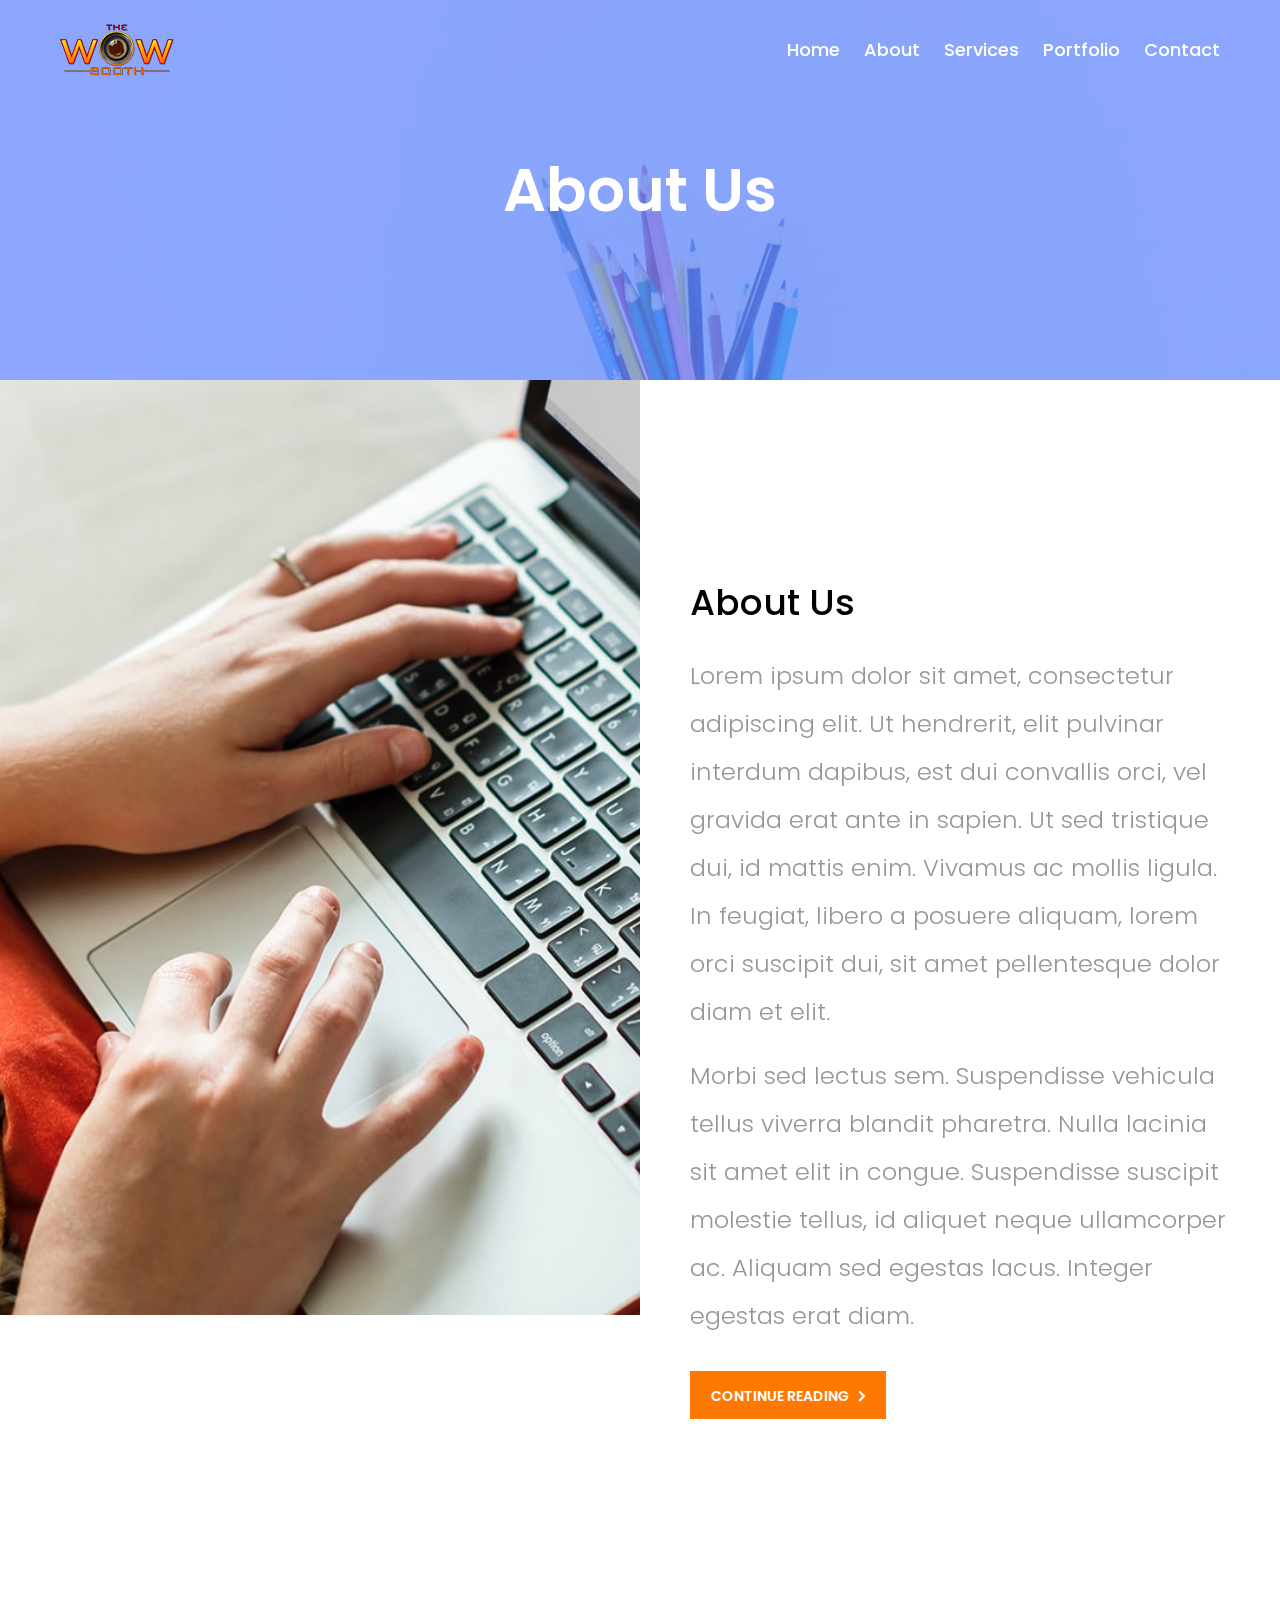
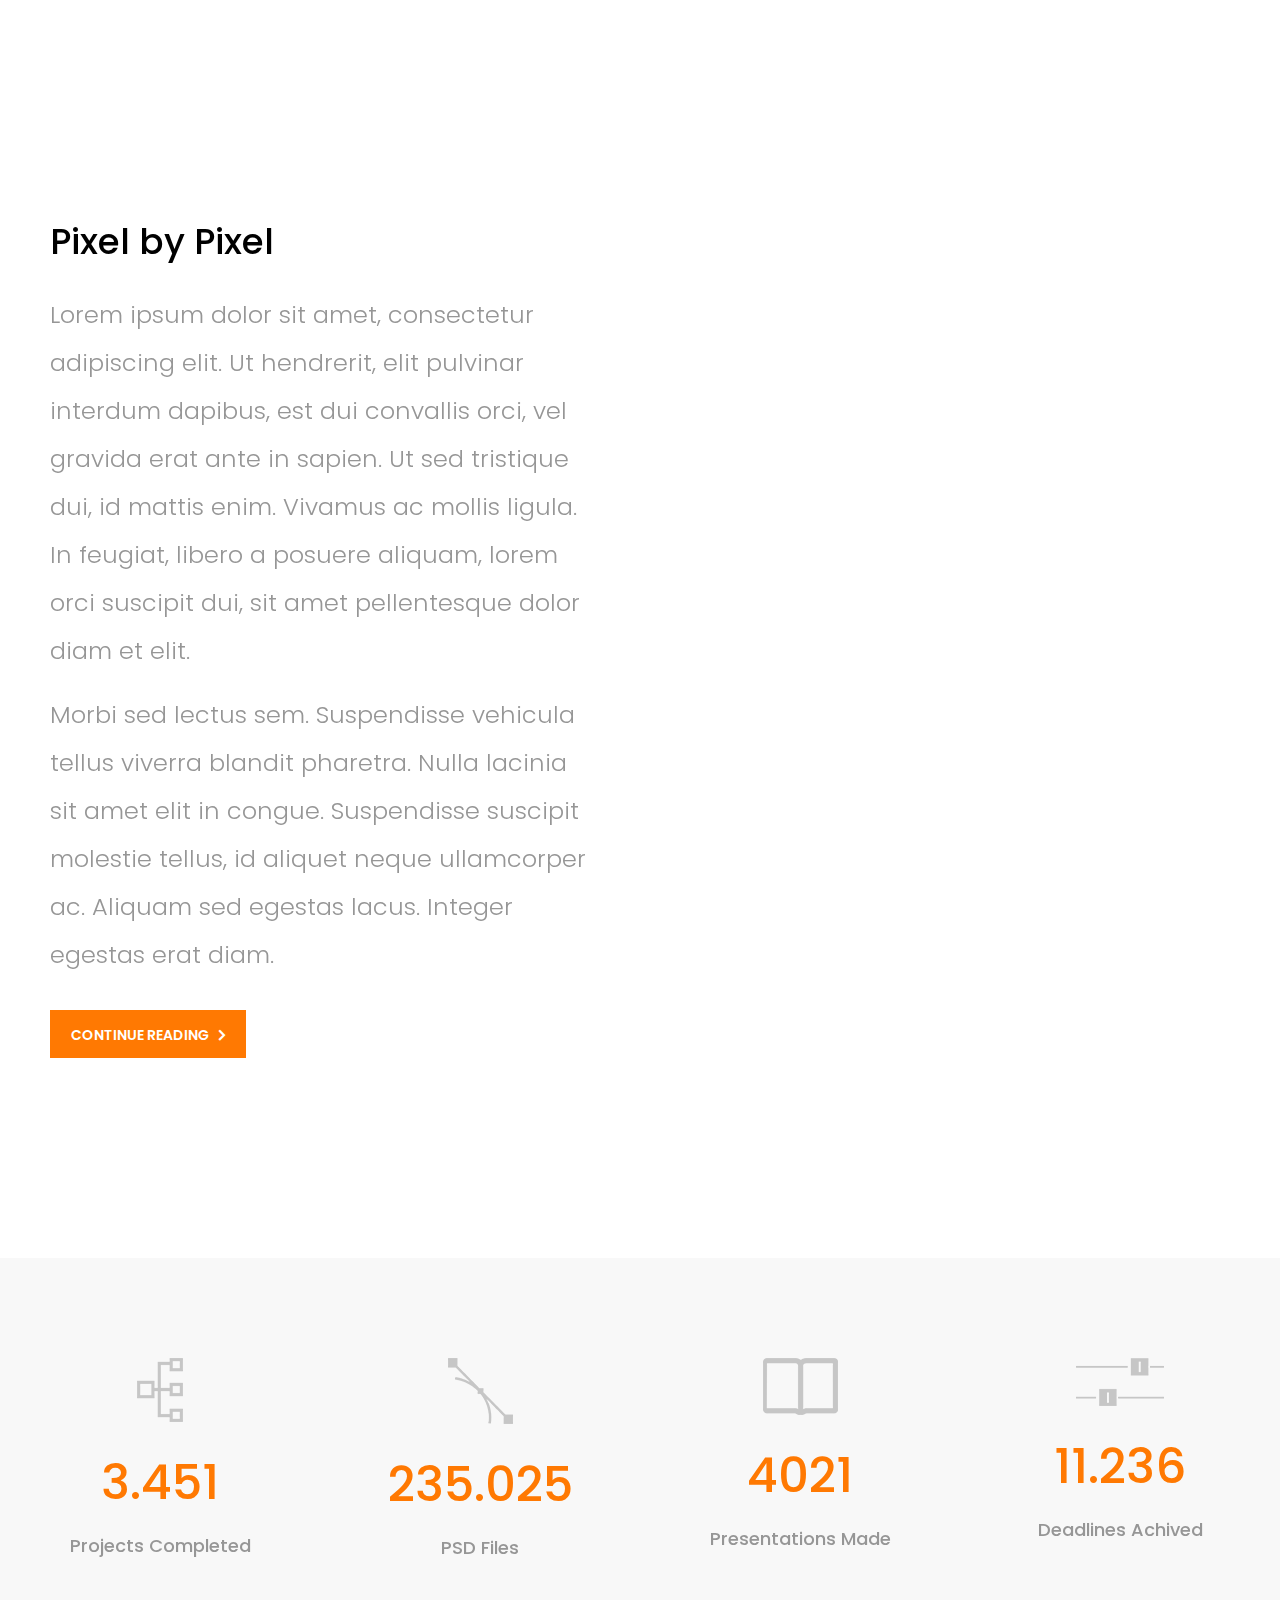
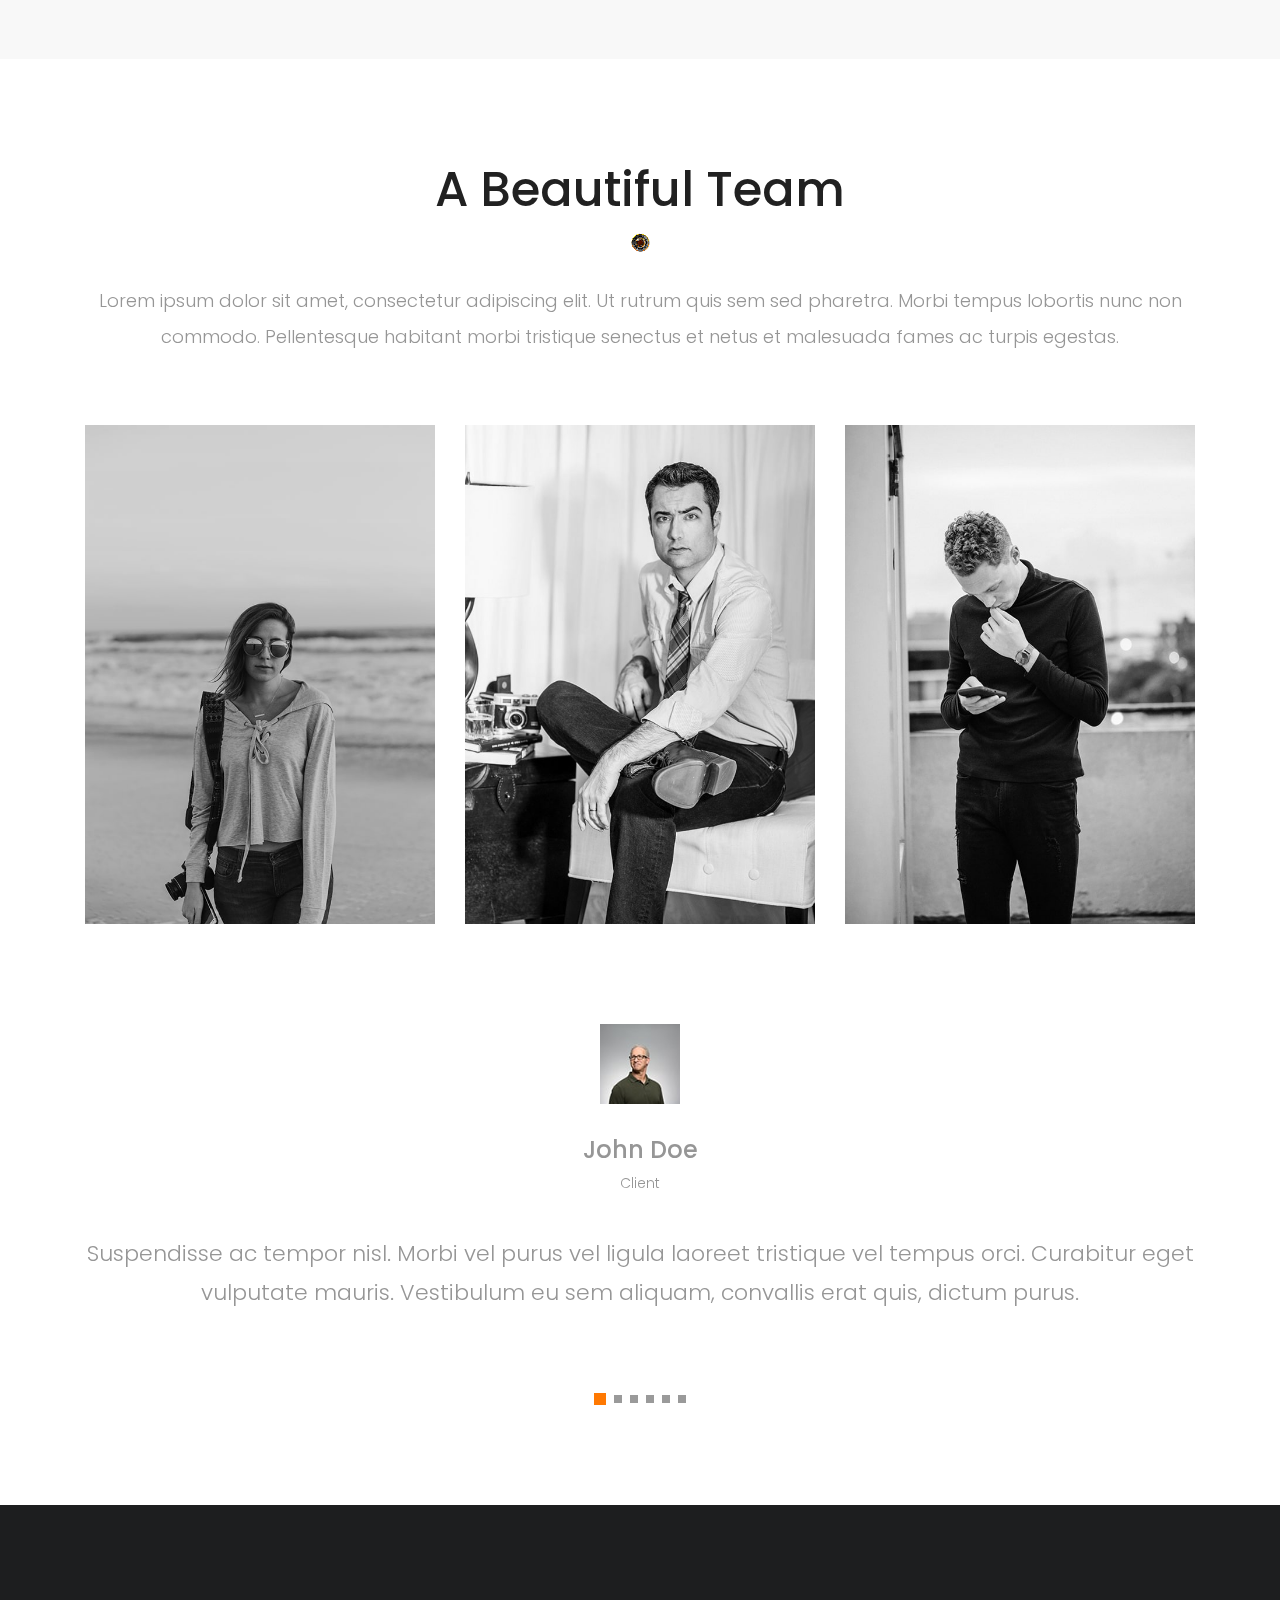
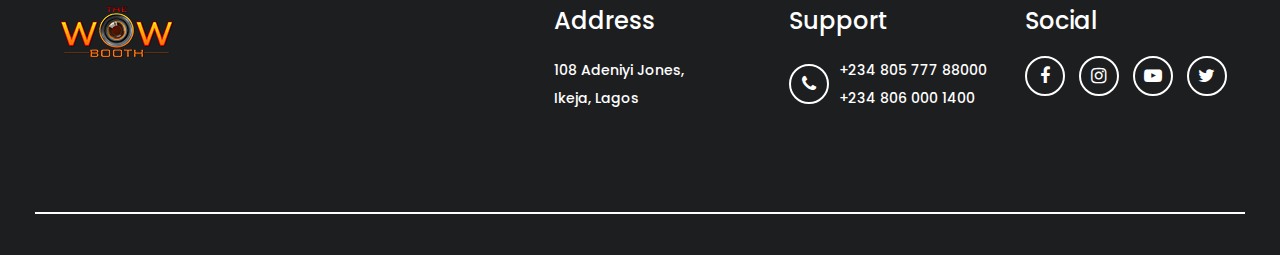
==== about.html @ 51648714 "Initial commit" ====
<!DOCTYPE html>
<html lang="en">

<head>
    <meta charset="UTF-8">
    <meta name="description" content="">
    <meta http-equiv="X-UA-Compatible" content="IE=edge">
    <meta name="viewport" content="width=device-width, initial-scale=1, shrink-to-fit=no">
    <!-- The above 4 meta tags *must* come first in the head; any other head content must come *after* these tags -->

    <!-- Title -->
    <title>The Wowbooth - Fototainment Redefined</title>

    <!-- Favicon -->
    <link rel="icon" href="img/core-img/favicon.ico">

    <!-- Stylesheet -->
    <link rel="stylesheet" href="style.css">

</head>

<body>
    <!-- Preloader -->
    <div class="preloader d-flex align-items-center justify-content-center">
        <div class="lds-ellipsis">
            <div></div>
            <div></div>
            <div></div>
            <div></div>
        </div>
    </div>

    <!-- ##### Header Area Start ##### -->
    <header class="header-area">
        <!-- Navbar Area -->
        <div class="pixel-main-menu" id="sticker">
            <div class="classy-nav-container breakpoint-off">
                <div class="container-fluid">
                    <!-- Menu -->
                    <nav class="classy-navbar justify-content-between" id="pixelNav">

                        <!-- Nav brand -->
                        <a href="index.html" class="nav-brand"><img src="img/core-img/logo.png" alt=""></a>

                        <!-- Navbar Toggler -->
                        <div class="classy-navbar-toggler">
                            <span class="navbarToggler"><span></span><span></span><span></span></span>
                        </div>

                        <!-- Menu -->
                        <div class="classy-menu">

                            <!-- Close Button -->
                            <div class="classycloseIcon">
                                <div class="cross-wrap"><span class="top"></span><span class="bottom"></span></div>
                            </div>

                            <!-- Nav Start -->
                            <div class="classynav">
                                <ul>
                                    <ul>
                                    <li><a href="index.html">Home</a></li>
                                    <li><a href="about.html">About</a></li>
                                    <li><a href="services.html">Services</a></li>
                                    <li><a href="portfolio.html">Portfolio</a></li>
                                    <li><a href="contact.html">Contact</a></li>
                                    </ul>
                                </ul>

                            </div>
                            <!-- Nav End -->
                        </div>
                    </nav>
                </div>
            </div>
        </div>
    </header>
    <!-- ##### Header Area End ##### -->

    <!-- ##### Breadcrumb Area Start ##### -->
    <section class="breadcrumb-area bg-img bg-overlay jarallax" style="background-image: url(img/bg-img/8.jpg);">
        <div class="container-fluid h-100">
            <div class="row h-100 align-items-center">
                <div class="col-12">
                    <div class="breadcrumb-content">
                        <h2>About Us</h2>
                    </div>
                </div>
            </div>
        </div>
    </section>
    <!-- ##### Breadcrumb Area End ##### -->

    <!-- ##### Feature Area Start ##### -->
    <section class="pixel-feature-area d-flex flex-wrap">
        <!-- Feature Thumbnail -->
        <div class="feature-thumbnail bg-img jarallax" style="background-image: url(img/bg-img/12.jpg);"></div>

        <!-- Feature Content -->
        <div class="feature-content">
            <h1>About Us</h1>
            <p>Lorem ipsum dolor sit amet, consectetur adipiscing elit. Ut hendrerit, elit pulvinar interdum dapibus, est dui convallis orci, vel gravida erat ante in sapien. Ut sed tristique dui, id mattis enim. Vivamus ac mollis ligula. In feugiat, libero a posuere aliquam, lorem orci suscipit dui, sit amet pellentesque dolor diam et elit.</p>
            <p>Morbi sed lectus sem. Suspendisse vehicula tellus viverra blandit pharetra. Nulla lacinia sit amet elit in congue. Suspendisse suscipit molestie tellus, id aliquet neque ullamcorper ac. Aliquam sed egestas lacus. Integer egestas erat diam.</p>
            <a href="#" class="btn pixel-btn mt-15">CONTINUE READING</a>
        </div>
    </section>
    <!-- ##### Feature Area End ##### -->

    <!-- ##### Feature Area Start ##### -->
    <section class="pixel-feature-area d-flex flex-wrap">
        <!-- Feature Content -->
        <div class="feature-content">
            <h1>Pixel by Pixel</h1>
            <p>Lorem ipsum dolor sit amet, consectetur adipiscing elit. Ut hendrerit, elit pulvinar interdum dapibus, est dui convallis orci, vel gravida erat ante in sapien. Ut sed tristique dui, id mattis enim. Vivamus ac mollis ligula. In feugiat, libero a posuere aliquam, lorem orci suscipit dui, sit amet pellentesque dolor diam et elit.</p>
            <p>Morbi sed lectus sem. Suspendisse vehicula tellus viverra blandit pharetra. Nulla lacinia sit amet elit in congue. Suspendisse suscipit molestie tellus, id aliquet neque ullamcorper ac. Aliquam sed egestas lacus. Integer egestas erat diam.</p>
            <a href="#" class="btn pixel-btn mt-15">CONTINUE READING</a>
        </div>

        <!-- Feature Thumbnail -->
        <div class="feature-thumbnail bg-img jarallax" style="background-image: url(img/bg-img/13.jpg);"></div>
    </section>
    <!-- ##### Feature Area End ##### -->

    <!-- ##### Cool Facts Area Start ##### -->
    <section class="pixel-cool-facts-area bg-gray section-padding-100-0">
        <div class="container-fluid">
            <div class="row">

                <!-- Single Cool Facts -->
                <div class="col-12 col-sm-6 col-lg-3">
                    <div class="single-cool-fact mb-100">
                        <div class="scf-icon">
                            <img src="img/core-img/m1.png" alt="">
                        </div>
                        <div class="scf-text">
                            <h2><span class="counter">3.451</span></h2>
                            <h6>Projects Completed</h6>
                        </div>
                    </div>
                </div>

                <!-- Single Cool Facts -->
                <div class="col-12 col-sm-6 col-lg-3">
                    <div class="single-cool-fact mb-100">
                        <div class="scf-icon">
                            <img src="img/core-img/m2.png" alt="">
                        </div>
                        <div class="scf-text">
                            <h2><span class="counter">235.025</span></h2>
                            <h6>PSD Files</h6>
                        </div>
                    </div>
                </div>

                <!-- Single Cool Facts -->
                <div class="col-12 col-sm-6 col-lg-3">
                    <div class="single-cool-fact mb-100">
                        <div class="scf-icon">
                            <img src="img/core-img/m3.png" alt="">
                        </div>
                        <div class="scf-text">
                            <h2><span class="counter">4021</span></h2>
                            <h6>Presentations Made</h6>
                        </div>
                    </div>
                </div>

                <!-- Single Cool Facts -->
                <div class="col-12 col-sm-6 col-lg-3">
                    <div class="single-cool-fact mb-100">
                        <div class="scf-icon">
                            <img src="img/core-img/m4.png" alt="">
                        </div>
                        <div class="scf-text">
                            <h2><span class="counter">11.236</span></h2>
                            <h6>Deadlines Achived</h6>
                        </div>
                    </div>
                </div>

            </div>
        </div>
    </section>
    <!-- ##### Cool Facts Area End ##### -->

    <!-- ##### Team Area Start ##### -->
    <section class="team-member-area section-padding-100-0">
        <div class="container">
            <div class="row">
                <div class="col-12">
                    <!-- Section Heading -->
                    <div class="section-heading text-center">
                        <h2>A Beautiful Team</h2>
                        <img class="mb-30" src="img/core-img/x.png" alt="">
                        <p>Lorem ipsum dolor sit amet, consectetur adipiscing elit. Ut rutrum quis sem sed pharetra. Morbi tempus lobortis nunc non commodo. Pellentesque habitant morbi tristique senectus et netus et malesuada fames ac turpis egestas.</p>
                    </div>
                </div>
            </div>

            <div class="row">
                <!-- Single Team Member -->
                <div class="col-12 col-md-6 col-lg-4">
                    <div class="single-team-member mb-100">
                        <img src="img/bg-img/14.jpg" alt="">
                        <!-- Hover Text -->
                        <div class="hover-text d-flex align-items-end justify-content-center text-center">
                            <div class="hover--">
                                <h4>Jane Doe</h4>
                                <h6>Digital Designer</h6>
                                <div class="social-info">
                                    <a href="#"><i class="fa fa-behance" aria-hidden="true"></i></a>
                                    <a href="#"><i class="fa fa-dribbble" aria-hidden="true"></i></a>
                                    <a href="#"><i class="fa fa-flickr" aria-hidden="true"></i></a>
                                    <a href="#"><i class="fa fa-linkedin" aria-hidden="true"></i></a>
                                    <a href="#"><i class="fa fa-pinterest" aria-hidden="true"></i></a>
                                </div>
                            </div>
                        </div>
                    </div>
                </div>

                <!-- Single Team Member -->
                <div class="col-12 col-md-6 col-lg-4">
                    <div class="single-team-member mb-100">
                        <img src="img/bg-img/15.jpg" alt="">
                        <!-- Hover Text -->
                        <div class="hover-text d-flex align-items-end justify-content-center text-center">
                            <div class="hover--">
                                <h4>Jane Doe</h4>
                                <h6>Digital Designer</h6>
                                <div class="social-info">
                                    <a href="#"><i class="fa fa-behance" aria-hidden="true"></i></a>
                                    <a href="#"><i class="fa fa-dribbble" aria-hidden="true"></i></a>
                                    <a href="#"><i class="fa fa-flickr" aria-hidden="true"></i></a>
                                    <a href="#"><i class="fa fa-linkedin" aria-hidden="true"></i></a>
                                    <a href="#"><i class="fa fa-pinterest" aria-hidden="true"></i></a>
                                </div>
                            </div>
                        </div>
                    </div>
                </div>

                <!-- Single Team Member -->
                <div class="col-12 col-md-6 col-lg-4">
                    <div class="single-team-member mb-100">
                        <img src="img/bg-img/16.jpg" alt="">
                        <!-- Hover Text -->
                        <div class="hover-text d-flex align-items-end justify-content-center text-center">
                            <div class="hover--">
                                <h4>Jane Doe</h4>
                                <h6>Digital Designer</h6>
                                <div class="social-info">
                                    <a href="#"><i class="fa fa-behance" aria-hidden="true"></i></a>
                                    <a href="#"><i class="fa fa-dribbble" aria-hidden="true"></i></a>
                                    <a href="#"><i class="fa fa-flickr" aria-hidden="true"></i></a>
                                    <a href="#"><i class="fa fa-linkedin" aria-hidden="true"></i></a>
                                    <a href="#"><i class="fa fa-pinterest" aria-hidden="true"></i></a>
                                </div>
                            </div>
                        </div>
                    </div>
                </div>
            </div>
        </div>
    </section>
    <!-- ##### Team Area End ##### -->

    <!-- ##### Testimonial Area Start ##### -->
    <section class="testimonial-area mb-100">
        <div class="container">
            <div class="row">
                <div class="col-12">
                    <!-- Testimonial Slides -->
                    <div class="testimonial-slides owl-carousel">

                        <!-- Single Slide -->
                        <div class="single-testimonial-slide">
                            <img src="img/bg-img/17.jpg" alt="">
                            <h4>John Doe</h4>
                            <span>Client</span>
                            <h5>Suspendisse ac tempor nisl. Morbi vel purus vel ligula laoreet tristique vel tempus orci. Curabitur eget vulputate mauris. Vestibulum eu sem aliquam, convallis erat quis, dictum purus. </h5>
                        </div>

                        <!-- Single Slide -->
                        <div class="single-testimonial-slide">
                            <img src="img/bg-img/18.jpg" alt="">
                            <h4>John Doe</h4>
                            <span>Client</span>
                            <h5>Suspendisse ac tempor nisl. Morbi vel purus vel ligula laoreet tristique vel tempus orci. Curabitur eget vulputate mauris. Vestibulum eu sem aliquam, convallis erat quis, dictum purus. </h5>
                        </div>

                        <!-- Single Slide -->
                        <div class="single-testimonial-slide">
                            <img src="img/bg-img/17.jpg" alt="">
                            <h4>John Doe</h4>
                            <span>Client</span>
                            <h5>Suspendisse ac tempor nisl. Morbi vel purus vel ligula laoreet tristique vel tempus orci. Curabitur eget vulputate mauris. Vestibulum eu sem aliquam, convallis erat quis, dictum purus. </h5>
                        </div>

                        <!-- Single Slide -->
                        <div class="single-testimonial-slide">
                            <img src="img/bg-img/18.jpg" alt="">
                            <h4>John Doe</h4>
                            <span>Client</span>
                            <h5>Suspendisse ac tempor nisl. Morbi vel purus vel ligula laoreet tristique vel tempus orci. Curabitur eget vulputate mauris. Vestibulum eu sem aliquam, convallis erat quis, dictum purus. </h5>
                        </div>

                        <!-- Single Slide -->
                        <div class="single-testimonial-slide">
                            <img src="img/bg-img/17.jpg" alt="">
                            <h4>John Doe</h4>
                            <span>Client</span>
                            <h5>Suspendisse ac tempor nisl. Morbi vel purus vel ligula laoreet tristique vel tempus orci. Curabitur eget vulputate mauris. Vestibulum eu sem aliquam, convallis erat quis, dictum purus. </h5>
                        </div>

                        <!-- Single Slide -->
                        <div class="single-testimonial-slide">
                            <img src="img/bg-img/18.jpg" alt="">
                            <h4>John Doe</h4>
                            <span>Client</span>
                            <h5>Suspendisse ac tempor nisl. Morbi vel purus vel ligula laoreet tristique vel tempus orci. Curabitur eget vulputate mauris. Vestibulum eu sem aliquam, convallis erat quis, dictum purus. </h5>
                        </div>

                    </div>
                </div>
            </div>
        </div>
    </section>
    <!-- ##### Testimonial Area End ##### -->

    <!-- ##### Footer Area Start ##### -->
    <footer class="footer-area section-padding-100-0">
        <div class="container-fluid">
            <div class="row justify-content-between">

                <!-- Single Footer Widget -->
                <div class="col-12 col-sm-6 col-md-3">
                    <div class="single-footer-widget mb-100">
                        <!-- Footer Logo -->
                        <a href="index.html" class="footer-logo"><img src="img/core-img/logo.png" alt=""></a>
                    </div>
                </div>

                <!-- Single Footer Widget -->
                <div class="col-12 col-md-9 col-lg-8 col-xl-7">
                    <div class="row">
                        <!-- Single Footer Widget -->
                        <div class="col-sm-4">
                            <div class="single-footer-widget mb-100">
                                <h5 class="widget-title">Address</h5>
                                <p>108 Adeniyi Jones,<br>Ikeja, Lagos</p>
                            </div>
                        </div>

                        <!-- Single Footer Widget -->
                        <div class="col-sm-4">
                            <div class="single-footer-widget mb-100">
                                <h5 class="widget-title">Support</h5>
                                <p><i class="fa fa-phone"></i>+234 805 777 88000<br> +234 806 000 1400</p>
                            </div>
                        </div>

                        <!-- Single Footer Widget -->
                        <div class="col-sm-4">
                            <div class="single-footer-widget mb-100">
                                <h5 class="widget-title">Social</h5>
                                <div class="footer-social-info">
                                    <a href="https://www.facebook.com/thewowbooth"><i class="fa fa-facebook"></i></a>
                                    <a href="https://www.instagram.com/thewowbooth"><i class="fa fa-instagram"></i></a>
                                    <a href="https://www.youtube.com/user/TheWoWBooth"><i class="fa fa-youtube-play"></i></a>
                                    <a href="https://twitter.com/TheWoWBooth"><i class="fa fa-twitter"></i></a>
                                </div>
                            </div>
                        </div>
                    </div>
                </div>
            </div>
        </div>

        <!-- Copywrite Area -->
        <div class="copywrite-area">
            <div class="container-fluid">
                <div class="row align-items-center">
                    <div class="col-12 col-md-6">
                        <div class="copywrite-content">
                            <!-- Copywrite Text -->
                            <p class="copywrite-text"><!-- Link back to Colorlib can't be removed. Template is licensed under CC BY 3.0. -->
<!-- Copyright &copy;<script>document.write(new Date().getFullYear());</script> All rights reserved |   by <a href="https://colorlib.com" target="_blank">ECH.DEV</a> -->
<!-- Link back to Colorlib can't be removed. Template is licensed under CC BY 3.0. -->
</p>
                        </div>
                    </div>
                  
                </div>
            </div>
        </div>
    </footer>
    <!-- ##### Footer Area Start ##### -->

    <!-- ##### All Javascript Script ##### -->
    <!-- jQuery-2.2.4 js -->
    <script src="js/jquery/jquery-2.2.4.min.js"></script>
    <!-- Popper js -->
    <script src="js/bootstrap/popper.min.js"></script>
    <!-- Bootstrap js -->
    <script src="js/bootstrap/bootstrap.min.js"></script>
    <!-- All Plugins js -->
    <script src="js/plugins/plugins.js"></script>
    <!-- Active js -->
    <script src="js/active.js"></script>
</body>

</html>
---- style.css ----
/* transition - animation */
/* flex */
/* [Stylesheet - 1.0] */
/* :: 1.0 Import Fonts */
@import url("https://fonts.googleapis.com/css?family=Poppins:300,300i,400,400i,500,500i,600,600i,700,700i,800,800i,900,900i");
/* :: 2.0 Import All CSS */
@import url(css/bootstrap.min.css);
@import url(css/classy-nav.css);
@import url(css/owl.carousel.min.css);
@import url(css/animate.css);
@import url(css/magnific-popup.css);
@import url(css/font-awesome.min.css);
/* :: 3.0 Base CSS */
* {
  margin: 0;
  padding: 0; }

body {
  font-family: "Poppins", sans-serif;
  font-size: 14px; }

h1,
h2,
h3,
h4,
h5,
h6 {
  font-family: "Poppins", sans-serif;
  color: #000000;
  line-height: 1.3;
  font-weight: 500; }

p {
  font-family: "Poppins", sans-serif;
  color: #969696;
  font-size: 15px;
  line-height: 2;
  font-weight: 400; }

a,
a:hover,
a:focus {
  -webkit-transition-duration: 500ms;
  -o-transition-duration: 500ms;
  transition-duration: 500ms;
  text-decoration: none;
  outline: 0 solid transparent;
  color: #000000;
  font-weight: 500;
  font-size: 16px; }

ul,
ol {
  margin: 0; }
  ul li,
  ol li {
    list-style: none; }

img {
  height: auto;
  max-width: 100%; }

/* :: 3.1.0 Spacing */
.mt-15 {
  margin-top: 15px !important; }

.mt-30 {
  margin-top: 30px !important; }

.mt-50 {
  margin-top: 50px !important; }

.mt-70 {
  margin-top: 70px !important; }

.mt-100 {
  margin-top: 100px !important; }

.mb-15 {
  margin-bottom: 15px !important; }

.mb-30 {
  margin-bottom: 30px !important; }

.mb-50 {
  margin-bottom: 50px !important; }

.mb-70 {
  margin-bottom: 70px !important; }

.mb-100 {
  margin-bottom: 100px !important; }

.ml-15 {
  margin-left: 15px !important; }

.ml-30 {
  margin-left: 30px !important; }

.ml-50 {
  margin-left: 50px !important; }

.mr-15 {
  margin-right: 15px !important; }

.mr-30 {
  margin-right: 30px !important; }

.mr-50 {
  margin-right: 50px !important; }

/* :: 3.2.0 Height */
.height-400 {
  height: 400px !important; }

.height-500 {
  height: 500px !important; }

.height-600 {
  height: 600px !important; }

.height-700 {
  height: 700px !important; }

.height-800 {
  height: 800px !important; }

/* :: 3.3.0 Section Padding */
.section-padding-100 {
  padding-top: 100px;
  padding-bottom: 100px; }

.section-padding-100-0 {
  padding-top: 100px;
  padding-bottom: 0; }

.section-padding-0-100 {
  padding-top: 0;
  padding-bottom: 100px; }

.section-padding-100-70 {
  padding-top: 100px;
  padding-bottom: 70px; }

/* :: 3.4.0 Preloader */
.preloader {
  background-color: #1d1e1f;
  width: 100%;
  height: 100%;
  position: fixed;
  top: 0;
  left: 0;
  right: 0;
  z-index: 99999; }
  .preloader .lds-ellipsis {
    display: inline-block;
    position: relative;
    width: 64px;
    height: 64px; }
    .preloader .lds-ellipsis div {
      position: absolute;
      top: 27px;
      width: 11px;
      height: 11px;
      border-radius: 50%;
      background: #ffffff;
      animation-timing-function: cubic-bezier(0, 1, 1, 0); }
      .preloader .lds-ellipsis div:nth-child(1) {
        left: 6px;
        -webkit-animation: lds-ellipsis1 0.6s infinite;
        animation: lds-ellipsis1 0.6s infinite; }
      .preloader .lds-ellipsis div:nth-child(2) {
        left: 6px;
        -webkit-animation: lds-ellipsis2 0.6s infinite;
        animation: lds-ellipsis2 0.6s infinite; }
      .preloader .lds-ellipsis div:nth-child(3) {
        left: 26px;
        -webkit-animation: lds-ellipsis2 0.6s infinite;
        animation: lds-ellipsis2 0.6s infinite; }
      .preloader .lds-ellipsis div:nth-child(4) {
        left: 45px;
        -webkit-animation: lds-ellipsis3 0.6s infinite;
        animation: lds-ellipsis3 0.6s infinite; }

@-webkit-keyframes lds-ellipsis1 {
  0% {
    -webkit-transform: scale(0);
    -ms-transform: scale(0);
    transform: scale(0); }
  100% {
    -webkit-transform: scale(1);
    -ms-transform: scale(1);
    transform: scale(1); } }
@keyframes lds-ellipsis1 {
  0% {
    -webkit-transform: scale(0);
    -ms-transform: scale(0);
    transform: scale(0); }
  100% {
    -webkit-transform: scale(1);
    -ms-transform: scale(1);
    transform: scale(1); } }
@-webkit-keyframes lds-ellipsis3 {
  0% {
    -webkit-transform: scale(1);
    -ms-transform: scale(1);
    transform: scale(1); }
  100% {
    -webkit-transform: scale(0);
    -ms-transform: scale(0);
    transform: scale(0); } }
@keyframes lds-ellipsis3 {
  0% {
    -webkit-transform: scale(1);
    -ms-transform: scale(1);
    transform: scale(1); }
  100% {
    -webkit-transform: scale(0);
    -ms-transform: scale(0);
    transform: scale(0); } }
@-webkit-keyframes lds-ellipsis2 {
  0% {
    -webkit-transform: translate(0, 0);
    -ms-transform: translate(0, 0);
    transform: translate(0, 0); }
  100% {
    -webkit-transform: translate(19px, 0);
    -ms-transform: translate(19px, 0);
    transform: translate(19px, 0); } }
@keyframes lds-ellipsis2 {
  0% {
    -webkit-transform: translate(0, 0);
    -ms-transform: translate(0, 0);
    transform: translate(0, 0); }
  100% {
    -webkit-transform: translate(19px, 0);
    -ms-transform: translate(19px, 0);
    transform: translate(19px, 0); } }
/* :: 3.5.0 Miscellaneous */
.jarallax {
  position: relative;
  z-index: 0; }

.jarallax > .jarallax-img {
  position: absolute;
  object-fit: cover;
  font-family: 'object-fit: cover;';
  top: 0;
  left: 0;
  width: 100%;
  height: 100%;
  z-index: -1; }

.section-heading {
  position: relative;
  z-index: 1;
  margin-bottom: 70px; }
  .section-heading h2 {
    font-size: 48px;
    color: #212121;
    font-weight: 700;
    margin-bottom: 10px;
    font-weight: 500; }
    @media only screen and (min-width: 992px) and (max-width: 1199px) {
      .section-heading h2 {
        font-size: 36px; } }
    @media only screen and (min-width: 768px) and (max-width: 991px) {
      .section-heading h2 {
        font-size: 30px; } }
    @media only screen and (max-width: 767px) {
      .section-heading h2 {
        font-size: 24px; } }
  .section-heading h6 {
    font-size: 18px;
    margin-bottom: 0;
    color: #969696; }
  .section-heading p {
    font-weight: 300;
    font-size: 18px;
    margin-bottom: 0; }

.box-shadow {
  position: relative;
  z-index: 1; }
  .box-shadow:hover {
    box-shadow: 0 0 24px rgba(0, 0, 0, 0.2); }

.tooltip-inner {
  background-color: #ff7902;
  box-shadow: 0 0 24px rgba(0, 0, 0, 0.2); }

.tooltip .arrow::before {
  border-bottom-color: #ff7902; }

.bg-img {
  background-position: center center;
  background-size: cover;
  background-repeat: no-repeat; }

.bg-white {
  background-color: #ffffff !important; }

.bg-dark {
  background-color: #000000 !important; }

.bg-transparent {
  background-color: transparent !important; }

.bg-gray {
  background-color: #f8f8f8; }

.font-bold {
  font-weight: 700; }

.font-light {
  font-weight: 300; }

.bg-overlay {
  position: relative;
  z-index: 2;
  background-position: center center;
  background-size: cover; }
  .bg-overlay::after {
    background-color: rgba(0, 0, 0, 0.61);
    position: absolute;
    z-index: -1;
    top: 0;
    left: 0;
    width: 100%;
    height: 100%;
    content: ""; }

.bg-fixed {
  background-attachment: fixed !important; }

/* :: 3.6.0 ScrollUp */
#scrollUp {
  background-color: #688bfe;
  border-radius: 5px 0 0 5px;
  bottom: 70px;
  color: #ffffff;
  font-size: 10px;
  padding: 12px 0;
  height: 60px;
  line-height: 1.5;
  right: 0;
  text-align: center;
  width: 35px;
  -webkit-transition-duration: 500ms;
  -o-transition-duration: 500ms;
  transition-duration: 500ms;
  font-weight: 700;
  box-shadow: 0 1px 5px 2px rgba(0, 0, 0, 0.15);
  text-transform: uppercase; }
  #scrollUp i {
    font-size: 18px;
    display: block; }
  #scrollUp:hover {
    background-color: #ff7902;
    color: #ffffff; }

/* :: 3.7.0 pixel Button */
.pixel-btn {
  -webkit-transition-duration: 500ms;
  -o-transition-duration: 500ms;
  transition-duration: 500ms;
  background-color: #ff7902;
  position: relative;
  z-index: 1;
  display: inline-block;
  min-width: 170px;
  height: 48px;
  color: #ffffff;
  border-radius: 0;
  padding: 0 35px 0 20px;
  font-size: 14px;
  line-height: 48px;
  font-weight: 600;
  text-transform: uppercase; }
  .pixel-btn::after {
    position: absolute;
    top: 0;
    right: 20px;
    font-size: 18px;
    content: '\f105';
    font-family: 'FontAwesome';
    z-index: 1; }
  .pixel-btn:hover, .pixel-btn:focus {
    font-size: 14px;
    font-weight: 600;
    background-color: #1d1e1f;
    color: #ffffff;
    box-shadow: 0 0 50px rgba(0, 0, 0, 0.15); }
  .pixel-btn.btn-2 {
    background-color: #1d1e1f;
    color: #ffffff; }
    .pixel-btn.btn-2:hover, .pixel-btn.btn-2:focus {
      background-color: #ff7902;
      color: #ffffff;
      box-shadow: 0 0 50px rgba(0, 0, 0, 0.15); }
  .pixel-btn.btn-3 {
    background-color: transparent;
    color: #1d1e1f;
    border: 2px solid #1d1e1f;
    line-height: 44px; }
    .pixel-btn.btn-3:hover, .pixel-btn.btn-3:focus {
      background-color: transparent;
      color: #ff7902;
      box-shadow: 0 0 50px rgba(0, 0, 0, 0.15);
      border: 2px solid #ff7902; }

/* :: 4.0 Header Area CSS */
.header-area {
  position: absolute;
  z-index: 1000;
  width: 100%;
  top: 0;
  left: 0;
  right: 0; }
  .header-area .pixel-main-menu {
    position: relative;
    width: 100%;
    z-index: 1;
    padding: 0 35px;
    -webkit-transition-duration: 500ms;
    -o-transition-duration: 500ms;
    transition-duration: 500ms; }
    @media only screen and (max-width: 767px) {
      .header-area .pixel-main-menu {
        padding: 0; } }
    .header-area .pixel-main-menu .classy-nav-container {
      background-color: transparent; }
    .header-area .pixel-main-menu .classy-navbar {
      height: 100px;
      padding: 0;
      background-color: transparent; }
      @media only screen and (min-width: 768px) and (max-width: 991px) {
        .header-area .pixel-main-menu .classy-navbar {
          height: 70px; } }
      @media only screen and (max-width: 767px) {
        .header-area .pixel-main-menu .classy-navbar {
          height: 70px; } }
      @media only screen and (max-width: 767px) {
        .header-area .pixel-main-menu .classy-navbar .nav-brand {
          width: 80px;
          margin-right: 10px; } }
      .header-area .pixel-main-menu .classy-navbar .classynav ul li a {
        font-weight: 500;
        text-transform: capitalize;
        font-size: 18px;
        padding: 0 10px;
        color: #ffffff; }
        .header-area .pixel-main-menu .classy-navbar .classynav ul li a:hover, .header-area .pixel-main-menu .classy-navbar .classynav ul li a:focus {
          color: #ff7902; }
        @media only screen and (min-width: 992px) and (max-width: 1199px) {
          .header-area .pixel-main-menu .classy-navbar .classynav ul li a {
            font-size: 16px;
            padding: 0 5px; } }
        @media only screen and (min-width: 768px) and (max-width: 991px) {
          .header-area .pixel-main-menu .classy-navbar .classynav ul li a {
            color: #212121;
            font-size: 14px; } }
        @media only screen and (max-width: 767px) {
          .header-area .pixel-main-menu .classy-navbar .classynav ul li a {
            color: #212121;
            font-size: 14px; } }
      .header-area .pixel-main-menu .classy-navbar .classynav > ul > li:first-child a {
        padding-left: 0; }
        @media only screen and (min-width: 768px) and (max-width: 991px) {
          .header-area .pixel-main-menu .classy-navbar .classynav > ul > li:first-child a {
            padding-left: 10px; } }
        @media only screen and (max-width: 767px) {
          .header-area .pixel-main-menu .classy-navbar .classynav > ul > li:first-child a {
            padding-left: 10px; } }
      .header-area .pixel-main-menu .classy-navbar .classynav ul li.megamenu-item > a::after,
      .header-area .pixel-main-menu .classy-navbar .classynav ul li.has-down > a::after {
        color: #ffffff; }
        @media only screen and (min-width: 768px) and (max-width: 991px) {
          .header-area .pixel-main-menu .classy-navbar .classynav ul li.megamenu-item > a::after,
          .header-area .pixel-main-menu .classy-navbar .classynav ul li.has-down > a::after {
            color: #212121; } }
        @media only screen and (max-width: 767px) {
          .header-area .pixel-main-menu .classy-navbar .classynav ul li.megamenu-item > a::after,
          .header-area .pixel-main-menu .classy-navbar .classynav ul li.has-down > a::after {
            color: #212121; } }
      .header-area .pixel-main-menu .classy-navbar .classynav ul li ul li.megamenu-item > a::after,
      .header-area .pixel-main-menu .classy-navbar .classynav ul li ul li.has-down > a::after {
        color: #212121; }
      .header-area .pixel-main-menu .classy-navbar .classynav ul li ul li a {
        color: #212121;
        font-size: 14px;
        padding: 0 20px; }
  .header-area .top-social-info {
    position: relative;
    z-index: 1; }
    @media only screen and (min-width: 768px) and (max-width: 991px) {
      .header-area .top-social-info {
        margin-top: 30px;
        margin-left: 15px !important; } }
    @media only screen and (max-width: 767px) {
      .header-area .top-social-info {
        margin-top: 30px;
        margin-left: 15px !important; } }
    .header-area .top-social-info a {
      display: inline-block;
      width: 40px;
      height: 40px;
      font-size: 18px;
      border: 2px solid #ffffff;
      color: #ffffff;
      border-radius: 50%;
      text-align: center;
      line-height: 36px;
      margin-left: 10px; }
      @media only screen and (min-width: 992px) and (max-width: 1199px) {
        .header-area .top-social-info a {
          width: 30px;
          height: 30px;
          line-height: 26px;
          margin-left: 5px;
          font-size: 14px; } }
      @media only screen and (min-width: 768px) and (max-width: 991px) {
        .header-area .top-social-info a {
          width: 30px;
          height: 30px;
          line-height: 26px;
          margin-left: 5px;
          font-size: 14px;
          color: #212121;
          border-color: #212121; } }
      @media only screen and (max-width: 767px) {
        .header-area .top-social-info a {
          width: 30px;
          height: 30px;
          line-height: 26px;
          margin-left: 5px;
          font-size: 14px;
          color: #212121;
          border-color: #212121; } }
      .header-area .top-social-info a:hover, .header-area .top-social-info a:focus {
        border-color: #ff7902;
        color: #ff7902; }
  .header-area .is-sticky .pixel-main-menu {
    background-color: #1d1e1f;
    box-shadow: 0 7px 40px 0 rgba(0, 0, 0, 0.3); }

.classy-navbar-toggler .navbarToggler span {
  background-color: #ffffff; }

/* :: 5.0 Hero Area CSS */
.hero-area {
  position: relative;
  z-index: 1; }
  .hero-area .owl-prev,
  .hero-area .owl-next {
    position: absolute;
    top: 50%;
    font-size: 24px;
    font-weight: 700;
    color: #ffffff;
    left: 50px;
    text-transform: uppercase;
    -webkit-transition-duration: 500ms;
    -o-transition-duration: 500ms;
    transition-duration: 500ms;
    -webkit-transform: translateY(-50%);
    -ms-transform: translateY(-50%);
    transform: translateY(-50%);
    opacity: 0;
    visibility: hidden; }
    @media only screen and (min-width: 768px) and (max-width: 991px) {
      .hero-area .owl-prev,
      .hero-area .owl-next {
        font-size: 18px; } }
    @media only screen and (max-width: 767px) {
      .hero-area .owl-prev,
      .hero-area .owl-next {
        left: 20px;
        font-size: 16px; } }
    .hero-area .owl-prev:hover,
    .hero-area .owl-next:hover {
      color: #ff7902; }
  .hero-area .owl-next {
    left: auto;
    right: 50px; }
    @media only screen and (max-width: 767px) {
      .hero-area .owl-next {
        right: 20px; } }
  .hero-area:hover .owl-next,
  .hero-area:hover .owl-prev {
    opacity: 1;
    visibility: visible; }

.single-slide {
  position: relative;
  z-index: 99;
  width: 100%;
  height: 900px;
  background-color: #ffffff;
  overflow: hidden; }
  .single-slide .slide-bg-img {
    position: absolute;
    width: 100%;
    height: 100%;
    z-index: -12;
    top: 0;
    left: 0;
    right: 0;
    bottom: 0;
    -webkit-animation: slide-bg linear 10000ms infinite;
    animation: slide-bg linear 10000ms infinite; }
  .single-slide .welcome-text {
    position: relative;
    z-index: 1; }
    .single-slide .welcome-text h2 {
      font-size: 72px;
      color: #ffffff;
      font-weight: 500;
      margin-bottom: 10px;
      text-transform: uppercase; }
      .single-slide .welcome-text h2 span {
        color: #ffffff;
        font-weight: 300; }
      @media only screen and (min-width: 992px) and (max-width: 1199px) {
        .single-slide .welcome-text h2 {
          font-size: 48px; } }
      @media only screen and (min-width: 768px) and (max-width: 991px) {
        .single-slide .welcome-text h2 {
          font-size: 42px; } }
      @media only screen and (max-width: 767px) {
        .single-slide .welcome-text h2 {
          font-size: 24px; } }
    .single-slide .welcome-text h4 {
      font-size: 24px;
      font-weight: 400;
      color: #ffffff;
      margin-bottom: 15px; }
      @media only screen and (max-width: 767px) {
        .single-slide .welcome-text h4 {
          font-size: 18px; } }
      .single-slide .welcome-text h4 span {
        font-weight: 300; }
  @media only screen and (min-width: 992px) and (max-width: 1199px) {
    .single-slide {
      height: 700px; } }
  @media only screen and (min-width: 768px) and (max-width: 991px) {
    .single-slide {
      height: 600px; } }
  @media only screen and (max-width: 767px) {
    .single-slide {
      height: 550px; } }

@-webkit-keyframes slide-bg {
  0% {
    -webkit-transform: scale(1.3);
    -ms-transform: scale(1.3);
    transform: scale(1.3); }
  100% {
    -webkit-transform: scale(1);
    -ms-transform: scale(1);
    transform: scale(1); } }
@keyframes slide-bg {
  0% {
    -webkit-transform: scale(1.3);
    -ms-transform: scale(1.3);
    transform: scale(1.3); }
  100% {
    -webkit-transform: scale(1);
    -ms-transform: scale(1);
    transform: scale(1); } }
/* Catagory Area CSS */
.top-catagory-area {
  position: relative;
  z-index: 1; }
  .top-catagory-area .single-catagory {
    position: relative;
    z-index: 1;
    @flex (0 0 50%);
    max-width: 50%;
    width: 50%;
    height: 960px; }
    @media only screen and (min-width: 992px) and (max-width: 1199px) {
      .top-catagory-area .single-catagory {
        height: 400px; } }
    @media only screen and (min-width: 768px) and (max-width: 991px) {
      .top-catagory-area .single-catagory {
        height: 400px; } }
    @media only screen and (max-width: 767px) {
      .top-catagory-area .single-catagory {
        height: 300px;
        @flex (0 0 100%);
        max-width: 100%;
        width: 100%; } }
    .top-catagory-area .single-catagory a {
      display: inline-block;
      font-size: 72px;
      margin: 0;
      color: #ffffff; }
      @media only screen and (min-width: 992px) and (max-width: 1199px) {
        .top-catagory-area .single-catagory a {
          font-size: 42px; } }
      @media only screen and (min-width: 768px) and (max-width: 991px) {
        .top-catagory-area .single-catagory a {
          font-size: 36px; } }
      @media only screen and (max-width: 767px) {
        .top-catagory-area .single-catagory a {
          font-size: 24px; } }
      .top-catagory-area .single-catagory a:hover {
        color: #ff7902; }

/* :: 9.0 Newsletter Area CSS */
.nl-area {
  position: relative;
  z-index: 3;
  background-color: #1d1e1f; }
  .nl-area .nl-form {
    position: relative;
    z-index: 1; }
    .nl-area .nl-form h4 {
      color: #ffffff;
      margin-bottom: 25px;
      display: block;
      font-weight: 500; }
      @media only screen and (max-width: 767px) {
        .nl-area .nl-form h4 {
          font-size: 18px; } }
    .nl-area .nl-form form {
      width: 100%;
      position: relative;
      z-index: 1; }
      .nl-area .nl-form form input {
        width: 100%;
        height: 50px;
        background-color: transparent;
        border: none;
        border-bottom: 2px solid #ffffff;
        font-size: 12px;
        font-style: italic;
        text-align: center;
        color: #ffffff;
        -webkit-transition-duration: 500ms;
        -o-transition-duration: 500ms;
        transition-duration: 500ms; }
        .nl-area .nl-form form input:focus {
          border-bottom-color: #ff7902; }

/* :: Portfolio Area CSS */
.pixel-projects-menu {
  position: relative;
  z-index: 1;
  margin-bottom: 30px; }
  .pixel-projects-menu .btn {
    padding: 10px 20px;
    background-color: transparent;
    font-size: 14px;
    text-transform: capitalize;
    font-weight: 500;
    color: #969696;
    border-radius: 50px;
    border: 2px solid transparent; }
    .pixel-projects-menu .btn.active, .pixel-projects-menu .btn:focus {
      box-shadow: none;
      color: #ff7902;
      border-color: #ff7902; }

.single_gallery_item {
  display: inline-block;
  float: left;
  position: relative;
  z-index: 2;
  width: 33.3333334%;
  overflow: hidden;
  -webkit-transition-duration: 500ms;
  -o-transition-duration: 500ms;
  transition-duration: 500ms; }
  @media only screen and (max-width: 767px) {
    .single_gallery_item {
      width: 100%; } }
  .single_gallery_item img {
    width: 100%;
    -webkit-transition-duration: 2000ms;
    -o-transition-duration: 2000ms;
    transition-duration: 2000ms; }
  .single_gallery_item .hover-content {
    width: 100%;
    height: 100%;
    position: absolute;
    top: 0;
    bottom: 0;
    left: 0;
    right: 0;
    background-color: rgba(255, 121, 2, 0.9);
    opacity: 0;
    visibility: hidden;
    -webkit-transition-duration: 500ms;
    -o-transition-duration: 500ms;
    transition-duration: 500ms; }
    .single_gallery_item .hover-content .zoom-img {
      display: inline-block;
      width: 50px;
      height: 50px;
      border-radius: 50%;
      border: 2px solid #ffffff;
      font-size: 20px;
      margin-bottom: 30px;
      color: #ffffff;
      line-height: 46px;
      margin-top: -15px;
      opacity: 0;
      -webkit-transition-duration: 500ms;
      -o-transition-duration: 500ms;
      transition-duration: 500ms; }
    .single_gallery_item .hover-content h4 {
      margin-bottom: 0;
      color: #ffffff; }
      @media only screen and (min-width: 992px) and (max-width: 1199px) {
        .single_gallery_item .hover-content h4 {
          font-size: 20px; } }
      @media only screen and (min-width: 768px) and (max-width: 991px) {
        .single_gallery_item .hover-content h4 {
          font-size: 16px; } }
      @media only screen and (max-width: 767px) {
        .single_gallery_item .hover-content h4 {
          font-size: 16px; } }
  .single_gallery_item:hover img {
    -webkit-transform: scale(1.1);
    -ms-transform: scale(1.1);
    transform: scale(1.1); }
  .single_gallery_item:hover .hover-content {
    opacity: 1;
    visibility: visible; }
    .single_gallery_item:hover .hover-content .zoom-img {
      margin-top: 0;
      opacity: 1; }

/* Feature Area CSS */
.pixel-feature-area {
  position: relative;
  z-index: 1; }
  .pixel-feature-area .feature-thumbnail {
    -webkit-box-flex: 0;
    -ms-flex: 0 0 50%;
    flex: 0 0 50%;
    max-width: 50%;
    width: 50%; }
    @media only screen and (max-width: 767px) {
      .pixel-feature-area .feature-thumbnail {
        -webkit-box-flex: 0;
        -ms-flex: 0 0 100%;
        flex: 0 0 100%;
        max-width: 100%;
        width: 100%;
        height: 300px; } }
  .pixel-feature-area .feature-content {
    -webkit-box-flex: 0;
    -ms-flex: 0 0 50%;
    flex: 0 0 50%;
    max-width: 50%;
    width: 50%;
    padding: 200px 50px; }
    @media only screen and (min-width: 992px) and (max-width: 1199px) {
      .pixel-feature-area .feature-content {
        padding: 100px 30px; } }
    @media only screen and (min-width: 768px) and (max-width: 991px) {
      .pixel-feature-area .feature-content {
        padding: 100px 30px; } }
    @media only screen and (max-width: 767px) {
      .pixel-feature-area .feature-content {
        padding: 50px 30px;
        -webkit-box-flex: 0;
        -ms-flex: 0 0 100%;
        flex: 0 0 100%;
        max-width: 100%;
        width: 100%; } }
    .pixel-feature-area .feature-content h1 {
      font-size: 36px;
      margin-bottom: 25px; }
      @media only screen and (min-width: 768px) and (max-width: 991px) {
        .pixel-feature-area .feature-content h1 {
          font-size: 30px; } }
      @media only screen and (max-width: 767px) {
        .pixel-feature-area .feature-content h1 {
          font-size: 24px; } }
    .pixel-feature-area .feature-content p {
      font-weight: 300;
      font-size: 24px; }
      @media only screen and (min-width: 992px) and (max-width: 1199px) {
        .pixel-feature-area .feature-content p {
          font-size: 16px; } }
      @media only screen and (min-width: 768px) and (max-width: 991px) {
        .pixel-feature-area .feature-content p {
          font-size: 16px; } }
      @media only screen and (max-width: 767px) {
        .pixel-feature-area .feature-content p {
          font-size: 16px; } }

/* :: Team Member Area CSS */
.single-team-member {
  position: relative;
  z-index: 1;
  -webkit-transition-duration: 500ms;
  -o-transition-duration: 500ms;
  transition-duration: 500ms; }
  .single-team-member img {
    -webkit-transition-duration: 500ms;
    -o-transition-duration: 500ms;
    transition-duration: 500ms;
    -webkit-filter: grayscale(100%);
    filter: grayscale(100%); }
  .single-team-member .hover-text {
    -webkit-transition-duration: 500ms;
    -o-transition-duration: 500ms;
    transition-duration: 500ms;
    position: absolute;
    width: 100%;
    height: 50%;
    bottom: 0;
    left: 0;
    right: 0;
    z-index: 100;
    padding-bottom: 25px;
    background-image: -webkit-gradient(linear, left top, left bottom, from(rgba(255, 121, 2, 0)), to(#ff7902));
    background-image: -webkit-linear-gradient(top, rgba(255, 121, 2, 0), #ff7902);
    background-image: -o-linear-gradient(top, rgba(255, 121, 2, 0), #ff7902);
    background-image: linear-gradient(to bottom, rgba(255, 121, 2, 0), #ff7902);
    opacity: 0;
    visibility: hidden; }
    .single-team-member .hover-text h4 {
      margin-bottom: 5px;
      color: #ffffff; }
    .single-team-member .hover-text h6 {
      font-size: 14px;
      margin-bottom: 15px;
      color: #ffffff;
      display: block; }
    .single-team-member .hover-text .social-info a {
      display: inline-block;
      width: 25px;
      height: 25px;
      border: 1px solid #ffffff;
      border-radius: 50%;
      font-size: 12px;
      color: #ffffff;
      line-height: 23px;
      margin: 0 5px; }
      .single-team-member .hover-text .social-info a:hover, .single-team-member .hover-text .social-info a:focus {
        -webkit-transform: scale(1.2);
        -ms-transform: scale(1.2);
        transform: scale(1.2); }
  .single-team-member:hover img {
    -webkit-filter: grayscale(0%);
    filter: grayscale(0%); }
  .single-team-member:hover .hover-text {
    opacity: 1;
    visibility: visible; }

/* :: Testimonial Area CSS */
.testimonial-slides {
  position: relative;
  z-index: 1; }
  .testimonial-slides .owl-dots {
    display: -webkit-box;
    display: -ms-flexbox;
    display: flex;
    -webkit-box-pack: center;
    -ms-flex-pack: center;
    justify-content: center;
    -webkit-box-align: center;
    -ms-flex-align: center;
    align-items: center;
    margin-top: 80px; }
    .testimonial-slides .owl-dots .owl-dot {
      width: 8px;
      height: 8px;
      background-color: #9a9a9a;
      margin: 0 4px; }
      .testimonial-slides .owl-dots .owl-dot.active {
        width: 12px;
        height: 12px;
        background-color: #ff7902; }

.single-testimonial-slide {
  position: relative;
  z-index: 1;
  text-align: center; }
  .single-testimonial-slide img {
    margin: 0 auto 30px;
    width: 80px !important; }
  .single-testimonial-slide h4 {
    font-size: 24px;
    color: #969696; }
  .single-testimonial-slide span {
    font-size: 14px;
    font-weight: 300;
    color: #969696;
    margin-bottom: 40px;
    display: block; }
  .single-testimonial-slide h5 {
    font-size: 22px;
    color: #969696;
    margin-bottom: 0;
    font-weight: 300;
    line-height: 1.8; }
    @media only screen and (min-width: 992px) and (max-width: 1199px) {
      .single-testimonial-slide h5 {
        font-size: 18px; } }
    @media only screen and (min-width: 768px) and (max-width: 991px) {
      .single-testimonial-slide h5 {
        font-size: 16px; } }
    @media only screen and (max-width: 767px) {
      .single-testimonial-slide h5 {
        font-size: 16px; } }

/* :: 11.0 Footer Area CSS */
.footer-area {
  position: relative;
  z-index: 1;
  background-color: #1d1e1f;
  padding-left: 35px;
  padding-right: 35px; }
  @media only screen and (max-width: 767px) {
    .footer-area {
      padding-left: 0;
      padding-right: 0; } }
  .footer-area .single-footer-widget {
    position: relative;
    z-index: 1; }
    @media only screen and (max-width: 767px) {
      .footer-area .single-footer-widget {
        margin-bottom: 50px !important; } }
    .footer-area .single-footer-widget .widget-title {
      font-size: 24px;
      color: #ffffff;
      margin-bottom: 20px;
      font-weight: 500; }
      @media only screen and (max-width: 767px) {
        .footer-area .single-footer-widget .widget-title {
          font-size: 20px; } }
    .footer-area .single-footer-widget p {
      margin-bottom: 0;
      font-size: 14px;
      color: #ffffff;
      font-weight: 500;
      display: -webkit-box;
      display: -ms-flexbox;
      display: flex;
      -webkit-box-align: center;
      -ms-flex-align: center;
      align-items: center; }
      .footer-area .single-footer-widget p i {
        display: inline-block;
        width: 40px;
        height: 40px;
        font-size: 18px;
        border: 2px solid #ffffff;
        color: #ffffff;
        border-radius: 50%;
        text-align: center;
        line-height: 36px;
        margin-right: 10px; }
        @media only screen and (min-width: 992px) and (max-width: 1199px) {
          .footer-area .single-footer-widget p i {
            width: 30px;
            height: 30px;
            font-size: 14px;
            line-height: 26px; } }
        @media only screen and (min-width: 768px) and (max-width: 991px) {
          .footer-area .single-footer-widget p i {
            width: 30px;
            height: 30px;
            font-size: 14px;
            line-height: 26px; } }
        @media only screen and (max-width: 767px) {
          .footer-area .single-footer-widget p i {
            width: 30px;
            height: 30px;
            font-size: 14px;
            line-height: 26px; } }
    .footer-area .single-footer-widget .footer-social-info {
      position: relative;
      z-index: 1; }
      .footer-area .single-footer-widget .footer-social-info a {
        display: inline-block;
        width: 40px;
        height: 40px;
        font-size: 18px;
        border: 2px solid #ffffff;
        color: #ffffff;
        border-radius: 50%;
        text-align: center;
        line-height: 36px;
        margin-right: 10px;
        margin-bottom: 10px; }
        .footer-area .single-footer-widget .footer-social-info a:last-child {
          margin-right: 0; }
        @media only screen and (min-width: 992px) and (max-width: 1199px) {
          .footer-area .single-footer-widget .footer-social-info a {
            width: 30px;
            height: 30px;
            line-height: 26px;
            font-size: 14px; } }
        @media only screen and (min-width: 768px) and (max-width: 991px) {
          .footer-area .single-footer-widget .footer-social-info a {
            width: 30px;
            height: 30px;
            line-height: 26px;
            font-size: 14px; } }
        @media only screen and (max-width: 767px) {
          .footer-area .single-footer-widget .footer-social-info a {
            width: 30px;
            height: 30px;
            line-height: 26px;
            font-size: 14px; } }
        .footer-area .single-footer-widget .footer-social-info a:hover, .footer-area .single-footer-widget .footer-social-info a:focus {
          border-color: #ff7902;
          color: #ff7902; }
  .footer-area .copywrite-area {
    position: relative;
    z-index: 1;
    border-top: 2px solid #ffffff;
    padding: 20px 0; }
    .footer-area .copywrite-area .copywrite-text {
      font-size: 13px;
      margin-bottom: 0;
      color: #ffffff;
      font-weight: 400; }
      @media only screen and (min-width: 768px) and (max-width: 991px) {
        .footer-area .copywrite-area .copywrite-text {
          font-size: 11px; } }
      @media only screen and (max-width: 767px) {
        .footer-area .copywrite-area .copywrite-text {
          font-size: 11px;
          margin-bottom: 15px; } }
    .footer-area .copywrite-area .footer-nav {
      position: relative;
      z-index: 1;
      text-align: right; }
      .footer-area .copywrite-area .footer-nav ul {
        display: -webkit-box;
        display: -ms-flexbox;
        display: flex;
        -webkit-box-align: center;
        -ms-flex-align: center;
        align-items: center;
        -webkit-box-pack: end;
        -ms-flex-pack: end;
        justify-content: flex-end; }
        @media only screen and (max-width: 767px) {
          .footer-area .copywrite-area .footer-nav ul {
            -webkit-box-pack: start;
            -ms-flex-pack: start;
            justify-content: flex-start; } }
        .footer-area .copywrite-area .footer-nav ul li a {
          display: inline-block;
          color: #ffffff;
          font-size: 16px;
          font-weight: 500;
          padding: 0 10px; }
          @media only screen and (min-width: 992px) and (max-width: 1199px) {
            .footer-area .copywrite-area .footer-nav ul li a {
              font-size: 14px; } }
          @media only screen and (min-width: 768px) and (max-width: 991px) {
            .footer-area .copywrite-area .footer-nav ul li a {
              padding: 0 5px;
              font-size: 13px; } }
          @media only screen and (max-width: 767px) {
            .footer-area .copywrite-area .footer-nav ul li a {
              padding: 0 4px;
              font-size: 11px; } }
        .footer-area .copywrite-area .footer-nav ul li:last-child a {
          padding-right: 0; }
        @media only screen and (max-width: 767px) {
          .footer-area .copywrite-area .footer-nav ul li:first-child a {
            padding-left: 0; } }

/* :: 12.0 Blog Area CSS */
.breadcrumb-area {
  position: relative;
  z-index: 1;
  width: 100%;
  height: 380px;
  padding: 0 35px; }
  @media only screen and (min-width: 992px) and (max-width: 1199px) {
    .breadcrumb-area {
      height: 300px; } }
  @media only screen and (min-width: 768px) and (max-width: 991px) {
    .breadcrumb-area {
      height: 280px; } }
  @media only screen and (max-width: 767px) {
    .breadcrumb-area {
      height: 250px; } }
  .breadcrumb-area::after {
    content: '';
    position: absolute;
    width: 100%;
    height: 100%;
    z-index: -1;
    top: 0;
    left: 0;
    background-color: rgba(104, 139, 254, 0.75); }
  .breadcrumb-area .breadcrumb-content {
    text-align: center; }
    .breadcrumb-area .breadcrumb-content h2 {
      color: #ffffff;
      font-size: 60px;
      font-weight: 600;
      text-transform: capitalize;
      margin-bottom: 0;
      display: inline-block; }
      @media only screen and (min-width: 992px) and (max-width: 1199px) {
        .breadcrumb-area .breadcrumb-content h2 {
          font-size: 42px; } }
      @media only screen and (min-width: 768px) and (max-width: 991px) {
        .breadcrumb-area .breadcrumb-content h2 {
          font-size: 36px; } }
      @media only screen and (max-width: 767px) {
        .breadcrumb-area .breadcrumb-content h2 {
          font-size: 24px; } }

.pagination {
  position: relative;
  z-index: 1; }
  .pagination .page-item .page-link {
    width: 40px;
    height: 40px;
    background-color: #ffffff;
    border-radius: 50%;
    line-height: 40px;
    font-weight: 500;
    font-size: 16px;
    color: #9a9a9a;
    padding: 0;
    border: 2px solid #9a9a9a;
    text-align: center;
    margin: 0 3px; }
    .pagination .page-item .page-link:hover, .pagination .page-item .page-link:focus {
      color: #ffffff;
      background-color: #ff7902;
      border-color: #ff7902; }
  .pagination .page-item.active .page-link {
    color: #ffffff;
    background-color: #ff7902;
    border-color: #ff7902; }

/* :: Service Area CSS */
.single-service-cata {
  position: relative;
  z-index: 1;
  height: 640px;
  -webkit-box-flex: 0;
  -ms-flex: 0 0 33.33334%;
  flex: 0 0 33.33334%;
  max-width: 33.33334%;
  width: 33.33334%;
  text-align: center; }
  @media only screen and (min-width: 992px) and (max-width: 1199px) {
    .single-service-cata {
      height: 480px; } }
  @media only screen and (min-width: 768px) and (max-width: 991px) {
    .single-service-cata {
      height: 400px; } }
  @media only screen and (max-width: 767px) {
    .single-service-cata {
      height: 300px;
      -webkit-box-flex: 0;
      -ms-flex: 0 0 100%;
      flex: 0 0 100%;
      max-width: 100%;
      width: 100%; } }
  .single-service-cata::after {
    -webkit-transition-duration: 500ms;
    -o-transition-duration: 500ms;
    transition-duration: 500ms;
    content: '';
    width: 100%;
    height: 100%;
    z-index: -1;
    position: absolute;
    top: 0;
    left: 0;
    background-color: rgba(104, 139, 254, 0.5); }
  .single-service-cata:hover::after {
    background-color: rgba(255, 121, 2, 0.9); }
  .single-service-cata a {
    font-size: 48px;
    color: #ffffff; }
    @media only screen and (min-width: 992px) and (max-width: 1199px) {
      .single-service-cata a {
        font-size: 36px; } }
    @media only screen and (min-width: 768px) and (max-width: 991px) {
      .single-service-cata a {
        font-size: 28px; } }
    @media only screen and (max-width: 767px) {
      .single-service-cata a {
        font-size: 30px; } }

.single-service-block {
  position: relative;
  z-index: 1; }
  .single-service-block h4 {
    text-transform: uppercase; }
  .single-service-block p {
    margin-bottom: 0; }

.pixel-prices-area {
  position: relative;
  z-index: 1;
  overflow: hidden; }
  @media only screen and (min-width: 992px) and (max-width: 1199px) {
    .pixel-prices-area {
      padding-top: 30px; } }
  @media only screen and (min-width: 768px) and (max-width: 991px) {
    .pixel-prices-area {
      padding-top: 0; } }
  @media only screen and (max-width: 767px) {
    .pixel-prices-area {
      padding-top: 0; } }

.single-price-table-area {
  position: relative;
  z-index: 1;
  -webkit-box-flex: 0;
  -ms-flex: 0 0 25%;
  flex: 0 0 25%;
  max-width: 25%;
  width: 25%;
  padding: 70px 50px;
  background-color: #efefef;
  text-align: center;
  -webkit-transition-duration: 800ms;
  -o-transition-duration: 800ms;
  transition-duration: 800ms; }
  @media only screen and (min-width: 992px) and (max-width: 1199px) {
    .single-price-table-area {
      padding: 50px 20px; } }
  @media only screen and (min-width: 768px) and (max-width: 991px) {
    .single-price-table-area {
      padding: 50px 20px;
      -webkit-box-flex: 0;
      -ms-flex: 0 0 50%;
      flex: 0 0 50%;
      max-width: 50%;
      width: 50%;
      margin-bottom: 0 !important; } }
  @media only screen and (max-width: 767px) {
    .single-price-table-area {
      padding: 50px 20px;
      -webkit-box-flex: 0;
      -ms-flex: 0 0 100%;
      flex: 0 0 100%;
      max-width: 100%;
      width: 100%;
      margin-bottom: 0 !important; } }
  .single-price-table-area .price-value {
    margin-bottom: 20px; }
    .single-price-table-area .price-value h2 {
      font-size: 72px;
      margin-bottom: 0;
      line-height: 1;
      -webkit-transition-duration: 500ms;
      -o-transition-duration: 500ms;
      transition-duration: 500ms; }
      @media only screen and (min-width: 992px) and (max-width: 1199px) {
        .single-price-table-area .price-value h2 {
          font-size: 52px; } }
      @media only screen and (max-width: 767px) {
        .single-price-table-area .price-value h2 {
          font-size: 52px; } }
      .single-price-table-area .price-value h2 span:last-child {
        font-size: 14px;
        color: #969696; }
      .single-price-table-area .price-value h2 span:first-child {
        position: relative;
        z-index: 1; }
        .single-price-table-area .price-value h2 span:first-child::after {
          content: '$';
          font-size: 30px;
          position: absolute;
          top: 23px;
          right: -16px;
          z-index: 1; }
          @media only screen and (min-width: 992px) and (max-width: 1199px) {
            .single-price-table-area .price-value h2 span:first-child::after {
              top: 12px; } }
          @media only screen and (max-width: 767px) {
            .single-price-table-area .price-value h2 span:first-child::after {
              top: 12px; } }
  .single-price-table-area h2 {
    font-size: 36px;
    margin-bottom: 30px;
    -webkit-transition-duration: 500ms;
    -o-transition-duration: 500ms;
    transition-duration: 500ms; }
    @media only screen and (min-width: 992px) and (max-width: 1199px) {
      .single-price-table-area h2 {
        font-size: 20px; } }
    @media only screen and (max-width: 767px) {
      .single-price-table-area h2 {
        font-size: 24px; } }
  .single-price-table-area p {
    margin-bottom: 0;
    -webkit-transition-duration: 500ms;
    -o-transition-duration: 500ms;
    transition-duration: 500ms; }
    @media only screen and (min-width: 992px) and (max-width: 1199px) {
      .single-price-table-area p {
        font-size: 12px; } }
  .single-price-table-area .price-desc {
    position: relative;
    z-index: 1;
    margin: 50px 0; }
    .single-price-table-area .price-desc li {
      -webkit-transition-duration: 500ms;
      -o-transition-duration: 500ms;
      transition-duration: 500ms;
      border-bottom: 1px solid #dfdfdf;
      padding: 10px 0;
      color: #969696;
      display: block; }
      @media only screen and (min-width: 992px) and (max-width: 1199px) {
        .single-price-table-area .price-desc li {
          font-size: 13px; } }
      .single-price-table-area .price-desc li img {
        margin-right: 20px; }
        @media only screen and (min-width: 992px) and (max-width: 1199px) {
          .single-price-table-area .price-desc li img {
            margin-right: 10px; } }
  .single-price-table-area.active, .single-price-table-area:hover {
    z-index: 100;
    -webkit-transform: scale(1.2);
    -ms-transform: scale(1.2);
    transform: scale(1.2);
    background-color: #1d1e1f; }
    @media only screen and (min-width: 992px) and (max-width: 1199px) {
      .single-price-table-area.active, .single-price-table-area:hover {
        -webkit-transform: scale(1.1);
        -ms-transform: scale(1.1);
        transform: scale(1.1); } }
    @media only screen and (min-width: 768px) and (max-width: 991px) {
      .single-price-table-area.active, .single-price-table-area:hover {
        -webkit-transform: scale(1);
        -ms-transform: scale(1);
        transform: scale(1); } }
    @media only screen and (max-width: 767px) {
      .single-price-table-area.active, .single-price-table-area:hover {
        -webkit-transform: scale(1);
        -ms-transform: scale(1);
        transform: scale(1); } }
    .single-price-table-area.active .price-value h2, .single-price-table-area:hover .price-value h2 {
      color: #ffffff; }
      .single-price-table-area.active .price-value h2 span, .single-price-table-area:hover .price-value h2 span {
        color: #ffffff; }
    .single-price-table-area.active h2,
    .single-price-table-area.active p,
    .single-price-table-area.active .price-desc li, .single-price-table-area:hover h2,
    .single-price-table-area:hover p,
    .single-price-table-area:hover .price-desc li {
      color: #ffffff; }

/* :: 13.0 Contact Area CSS */
.contact-form-area input,
.contact-form-area textarea {
  background-color: #f6f6f6;
  width: 100%;
  height: 50px;
  margin-bottom: 25px;
  font-size: 13px;
  color: #969696;
  text-align: center;
  border: none;
  border-radius: 0;
  border-bottom: 2px solid transparent;
  transition-duration: 500ms; }
  .contact-form-area input:focus,
  .contact-form-area textarea:focus {
    background-color: #f6f6f6;
    box-shadow: none;
    border-bottom-color: #ff7902; }
.contact-form-area textarea {
  height: 170px;
  padding-top: 20px;
  margin-bottom: 50px; }

.map-area {
  position: relative;
  z-index: 2;
  height: 690px; }
  @media only screen and (min-width: 992px) and (max-width: 1199px) {
    .map-area {
      height: 550px; } }
  @media only screen and (min-width: 768px) and (max-width: 991px) {
    .map-area {
      height: 450px; } }
  @media only screen and (max-width: 767px) {
    .map-area {
      height: 320px; } }
  .map-area iframe {
    width: 100%;
    height: 100%;
    border: none;
    margin-bottom: 0; }

.single-contact-content {
  position: relative;
  z-index: 1;
  margin-bottom: 20px; }
  .single-contact-content:last-child {
    margin-bottom: 0; }
  .single-contact-content .icon {
    -webkit-box-flex: 0;
    -ms-flex: 0 0 32px;
    flex: 0 0 32px;
    max-width: 32px;
    width: 32px;
    height: 32px;
    border-radius: 50%;
    border: 2px solid #969696;
    color: #1d1e1f;
    text-align: center;
    line-height: 28px;
    margin-right: 20px; }
  .single-contact-content .text {
    position: relative;
    z-index: 1; }
    .single-contact-content .text h6 {
      font-size: 18px;
      margin-bottom: 10px; }
    .single-contact-content .text p {
      margin-bottom: 0; }

/* :: 14.0 Elements Area CSS */
.elements-title {
  position: relative;
  z-index: 1; }
  .elements-title h2 {
    font-size: 48px;
    margin-bottom: 0; }
    @media only screen and (min-width: 992px) and (max-width: 1199px) {
      .elements-title h2 {
        font-size: 36px; } }
    @media only screen and (min-width: 768px) and (max-width: 991px) {
      .elements-title h2 {
        font-size: 30px; } }
    @media only screen and (max-width: 767px) {
      .elements-title h2 {
        font-size: 24px; } }

.single-service-area {
  position: relative;
  z-index: 1; }
  .single-service-area img {
    display: block;
    margin: 0 auto 20px;
    -webkit-transition-duration: 500ms;
    -o-transition-duration: 500ms;
    transition-duration: 500ms; }
  .single-service-area h5 {
    font-size: 18px;
    margin-bottom: 10px;
    -webkit-transition-duration: 500ms;
    -o-transition-duration: 500ms;
    transition-duration: 500ms; }
  .single-service-area p {
    font-size: 14px; }
  .single-service-area a {
    display: block;
    text-align: center;
    padding: 0;
    text-transform: uppercase;
    font-size: 14px;
    font-weight: 600;
    color: #ff7902; }
    .single-service-area a:hover, .single-service-area a:focus {
      color: #1d1e1f; }
  .single-service-area:hover img, .single-service-area:focus img {
    -webkit-transform: scale(1.2);
    -ms-transform: scale(1.2);
    transform: scale(1.2); }
  .single-service-area:hover h5, .single-service-area:focus h5 {
    color: #ff7902; }

.single-cool-fact {
  position: relative;
  z-index: 1;
  text-align: center; }
  .single-cool-fact .scf-icon {
    position: relative;
    z-index: 1;
    margin-bottom: 30px; }
  .single-cool-fact .scf-text h2 {
    font-size: 48px;
    margin-bottom: 20px;
    color: #ff7902;
    font-weight: 500; }
    @media only screen and (min-width: 992px) and (max-width: 1199px) {
      .single-cool-fact .scf-text h2 {
        font-size: 36px; } }
    @media only screen and (min-width: 768px) and (max-width: 991px) {
      .single-cool-fact .scf-text h2 {
        font-size: 30px; } }
    @media only screen and (max-width: 767px) {
      .single-cool-fact .scf-text h2 {
        font-size: 24px; } }
  .single-cool-fact .scf-text h6 {
    font-size: 18px;
    text-transform: capitalize;
    margin-bottom: 0;
    color: #969696; }

.single-accordion.panel {
  background-color: #ffffff;
  border: 0 solid transparent;
  border-radius: 4px;
  box-shadow: 0 0 0 transparent;
  margin-bottom: 15px; }
.single-accordion:last-of-type {
  margin-bottom: 0; }
.single-accordion h6 {
  margin-bottom: 0; }
  .single-accordion h6 a {
    background-color: #1d1e1f;
    border-radius: 0;
    color: #ffffff;
    display: block;
    margin: 0;
    padding: 15px 70px 15px 30px;
    position: relative;
    font-size: 14px;
    text-transform: capitalize;
    font-weight: 600; }
    .single-accordion h6 a span {
      background: transparent;
      -webkit-transition-duration: 500ms;
      -o-transition-duration: 500ms;
      transition-duration: 500ms;
      font-size: 10px;
      position: absolute;
      right: 0;
      text-align: center;
      top: 0;
      width: 58px;
      height: 100%;
      color: #ffffff;
      line-height: 58px; }
      .single-accordion h6 a span.accor-open {
        opacity: 0; }
    .single-accordion h6 a.collapsed {
      -webkit-transition-duration: 500ms;
      -o-transition-duration: 500ms;
      transition-duration: 500ms;
      background-color: #ff7902;
      color: #ffffff; }
.single-accordion .accordion-content {
  border-top: 0 solid transparent;
  box-shadow: none; }
  .single-accordion .accordion-content p {
    padding: 15px 15px 0;
    margin-bottom: 0; }

.single-skils-area {
  position: relative;
  z-index: 1;
  text-align: center; }
  .single-skils-area .circle {
    position: relative;
    z-index: 10;
    margin-bottom: 15px; }
  .single-skils-area .skills-text {
    position: absolute;
    top: 50%;
    left: 50%;
    text-align: center;
    -webkit-transform: translate(-50%, -50%);
    -ms-transform: translate(-50%, -50%);
    transform: translate(-50%, -50%); }
    .single-skils-area .skills-text span {
      font-size: 48px;
      color: #ff7902;
      font-weight: 600; }
    .single-skils-area .skills-text p {
      margin-bottom: 0;
      color: #969696; }

.pixel-tabs-content {
  position: relative;
  z-index: 1; }
  .pixel-tabs-content .nav-tabs {
    border-bottom: none;
    margin-bottom: 15px; }
    .pixel-tabs-content .nav-tabs .nav-link {
      background-color: #ff7902;
      padding: 0 20px;
      height: 48px;
      line-height: 50px;
      color: #ffffff;
      margin: 0 2px;
      border-radius: 0;
      font-size: 14px;
      font-weight: 600; }
      @media only screen and (max-width: 767px) {
        .pixel-tabs-content .nav-tabs .nav-link {
          padding: 0 5px;
          height: 40px;
          line-height: 40px;
          font-size: 12px; } }
      .pixel-tabs-content .nav-tabs .nav-link.active {
        background-color: #1d1e1f;
        color: #ffffff; }
  .pixel-tabs-content .pixel-tab-text {
    position: relative;
    z-index: 1;
    padding-top: 10px; }
    .pixel-tabs-content .pixel-tab-text p {
      margin-bottom: 0; }
  .pixel-tabs-content .tab-content h6 {
    font-size: 18px; }

.single-icons {
  position: relative;
  z-index: 1;
  background-color: #1d1e1f;
  border-radius: 5px;
  text-align: center;
  padding: 50px 20px; }
  .single-icons i {
    font-size: 50px;
    margin-bottom: 30px;
    display: block;
    color: #ffffff; }
  .single-icons span {
    display: block;
    color: #ffffff; }

/* ====== The End ====== */

/*# sourceMappingURL=style.css.map */
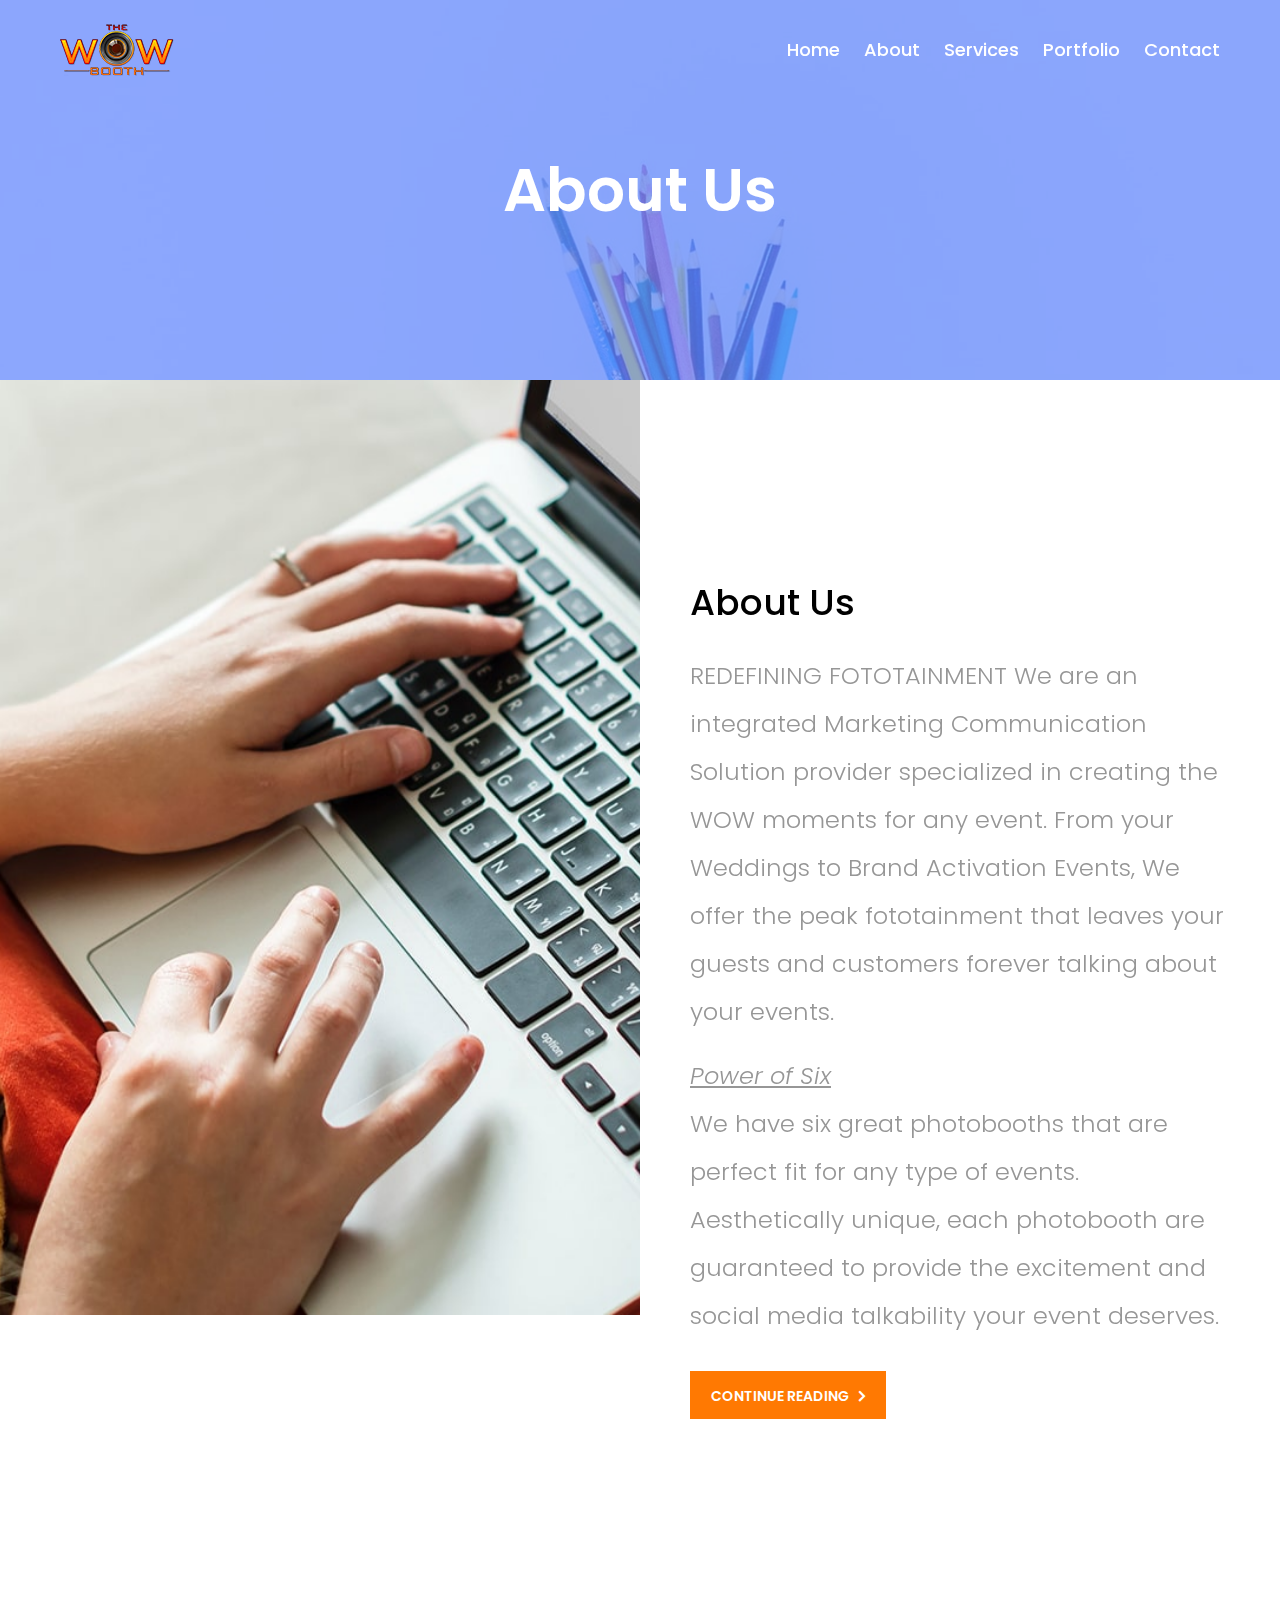
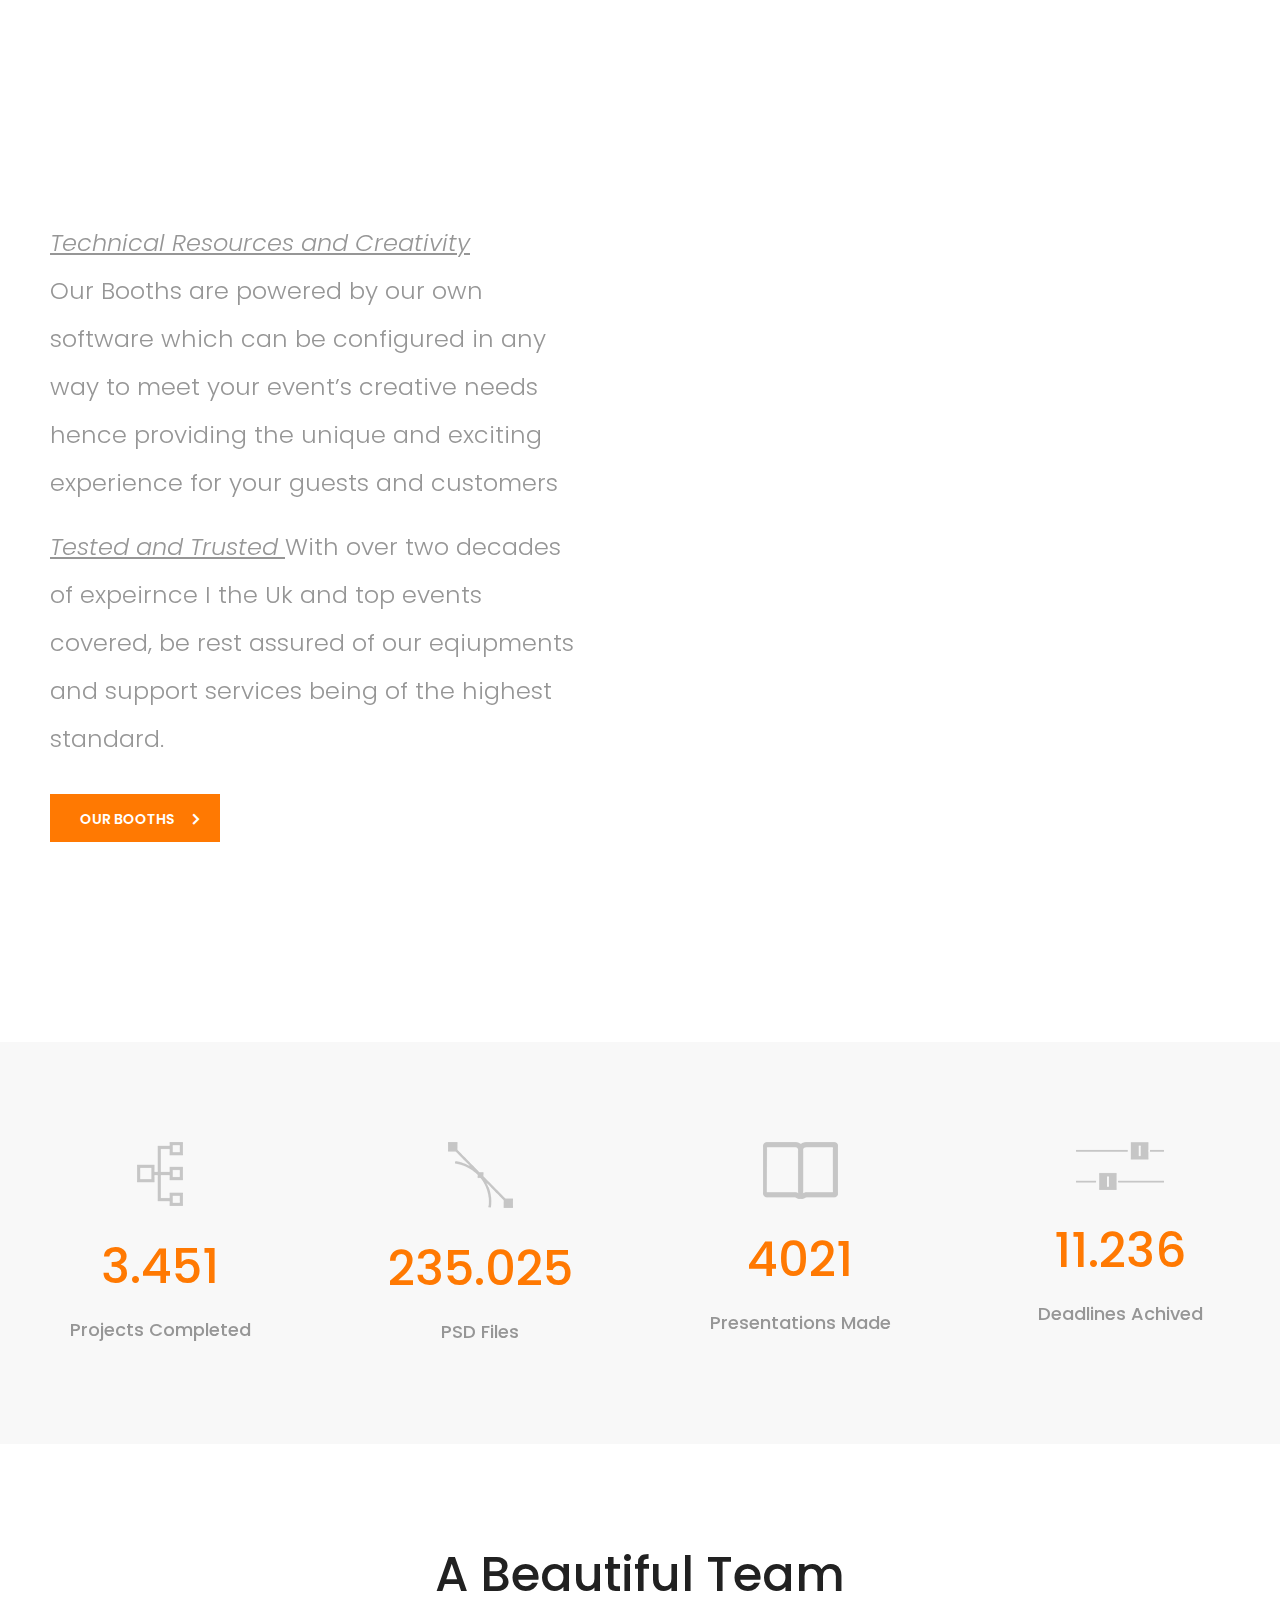
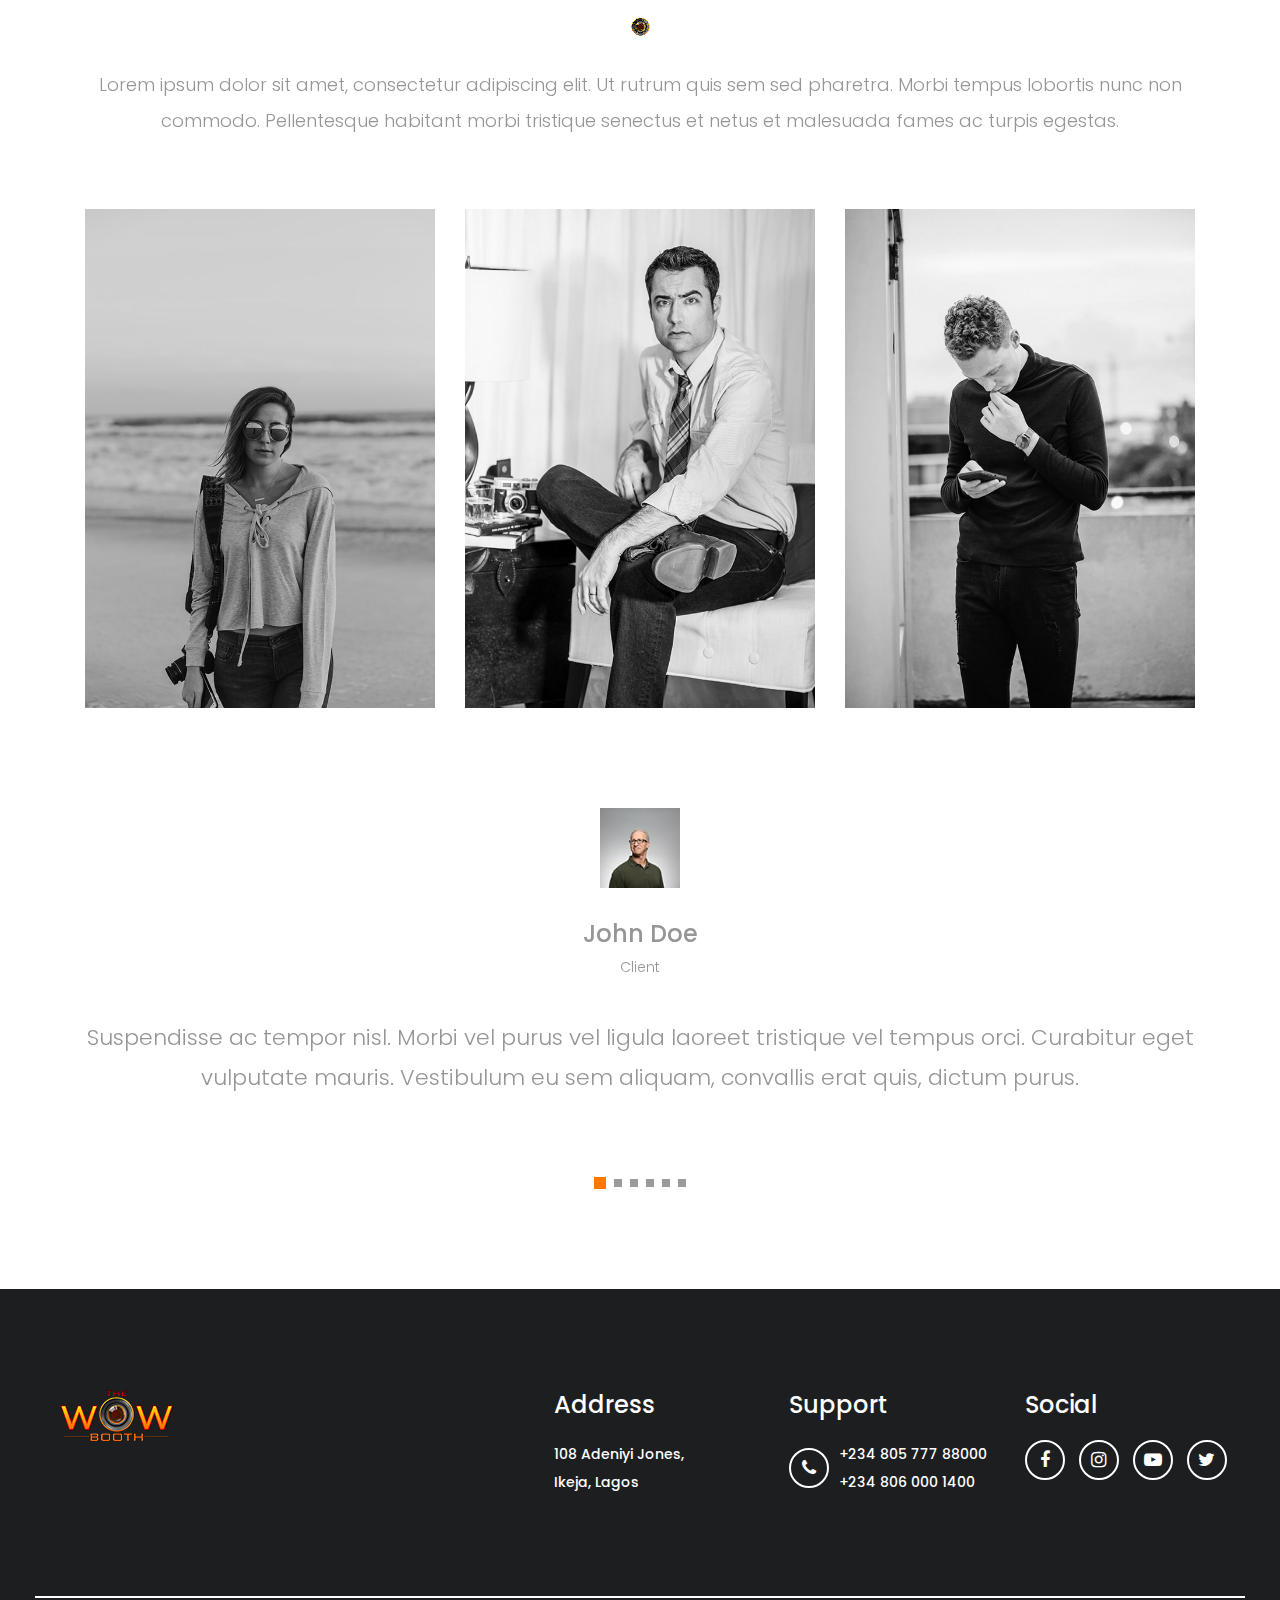
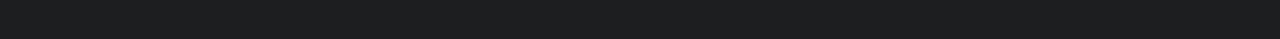
==== commit 3b61c64f: "Fri morning update" ====
--- a/about.html
+++ b/about.html
@@ -99,8 +99,13 @@
         <!-- Feature Content -->
         <div class="feature-content">
             <h1>About Us</h1>
-            <p>Lorem ipsum dolor sit amet, consectetur adipiscing elit. Ut hendrerit, elit pulvinar interdum dapibus, est dui convallis orci, vel gravida erat ante in sapien. Ut sed tristique dui, id mattis enim. Vivamus ac mollis ligula. In feugiat, libero a posuere aliquam, lorem orci suscipit dui, sit amet pellentesque dolor diam et elit.</p>
-            <p>Morbi sed lectus sem. Suspendisse vehicula tellus viverra blandit pharetra. Nulla lacinia sit amet elit in congue. Suspendisse suscipit molestie tellus, id aliquet neque ullamcorper ac. Aliquam sed egestas lacus. Integer egestas erat diam.</p>
+            <p>REDEFINING FOTOTAINMENT
+
+                We are an integrated Marketing Communication Solution provider specialized in creating the WOW moments for any event. From your Weddings to Brand Activation Events, We offer the peak fototainment that leaves your guests and customers forever talking about your events.
+             </p>
+            <p><u><em>Power of Six</em></u>
+                 <br>We have six great photobooths that are perfect fit for any type of events. Aesthetically unique, each photobooth are guaranteed to provide the excitement and social media talkability your event deserves.
+             </p>
             <a href="#" class="btn pixel-btn mt-15">CONTINUE READING</a>
         </div>
     </section>
@@ -110,10 +115,13 @@
     <section class="pixel-feature-area d-flex flex-wrap">
         <!-- Feature Content -->
         <div class="feature-content">
-            <h1>Pixel by Pixel</h1>
-            <p>Lorem ipsum dolor sit amet, consectetur adipiscing elit. Ut hendrerit, elit pulvinar interdum dapibus, est dui convallis orci, vel gravida erat ante in sapien. Ut sed tristique dui, id mattis enim. Vivamus ac mollis ligula. In feugiat, libero a posuere aliquam, lorem orci suscipit dui, sit amet pellentesque dolor diam et elit.</p>
-            <p>Morbi sed lectus sem. Suspendisse vehicula tellus viverra blandit pharetra. Nulla lacinia sit amet elit in congue. Suspendisse suscipit molestie tellus, id aliquet neque ullamcorper ac. Aliquam sed egestas lacus. Integer egestas erat diam.</p>
-            <a href="#" class="btn pixel-btn mt-15">CONTINUE READING</a>
+            <p><u><em>Technical Resources and Creativity</em></u>
+                <br>Our Booths are powered by our own software which can be configured in any way to meet your event’s creative needs hence providing the unique and exciting experience for your guests and customers</p>
+                <p><u><em>Tested and Trusted </em></u>
+                   With over two decades of expeirnce I the Uk and top events covered, be rest assured of our eqiupments and support services being of the highest standard.
+
+                </p>
+            <a href="#" class="btn pixel-btn mt-15">OUR BOOTHS</a>
         </div>
 
         <!-- Feature Thumbnail -->
--- a/style.css
+++ b/style.css
@@ -335,7 +335,7 @@
 
 /* :: 3.6.0 ScrollUp */
 #scrollUp {
-  background-color: #688bfe;
+  background-color: #1d1e1f;
   border-radius: 5px 0 0 5px;
   bottom: 70px;
   color: #ffffff;
@@ -595,7 +595,6 @@
   position: relative;
   z-index: 99;
   width: 100%;
-  height: 900px;
   background-color: #ffffff;
   overflow: hidden; }
   .single-slide .slide-bg-img {
@@ -768,7 +767,7 @@
   float: left;
   position: relative;
   z-index: 2;
-  width: 33.3333334%;
+  width: 32%;
   overflow: hidden;
   -webkit-transition-duration: 500ms;
   -o-transition-duration: 500ms;
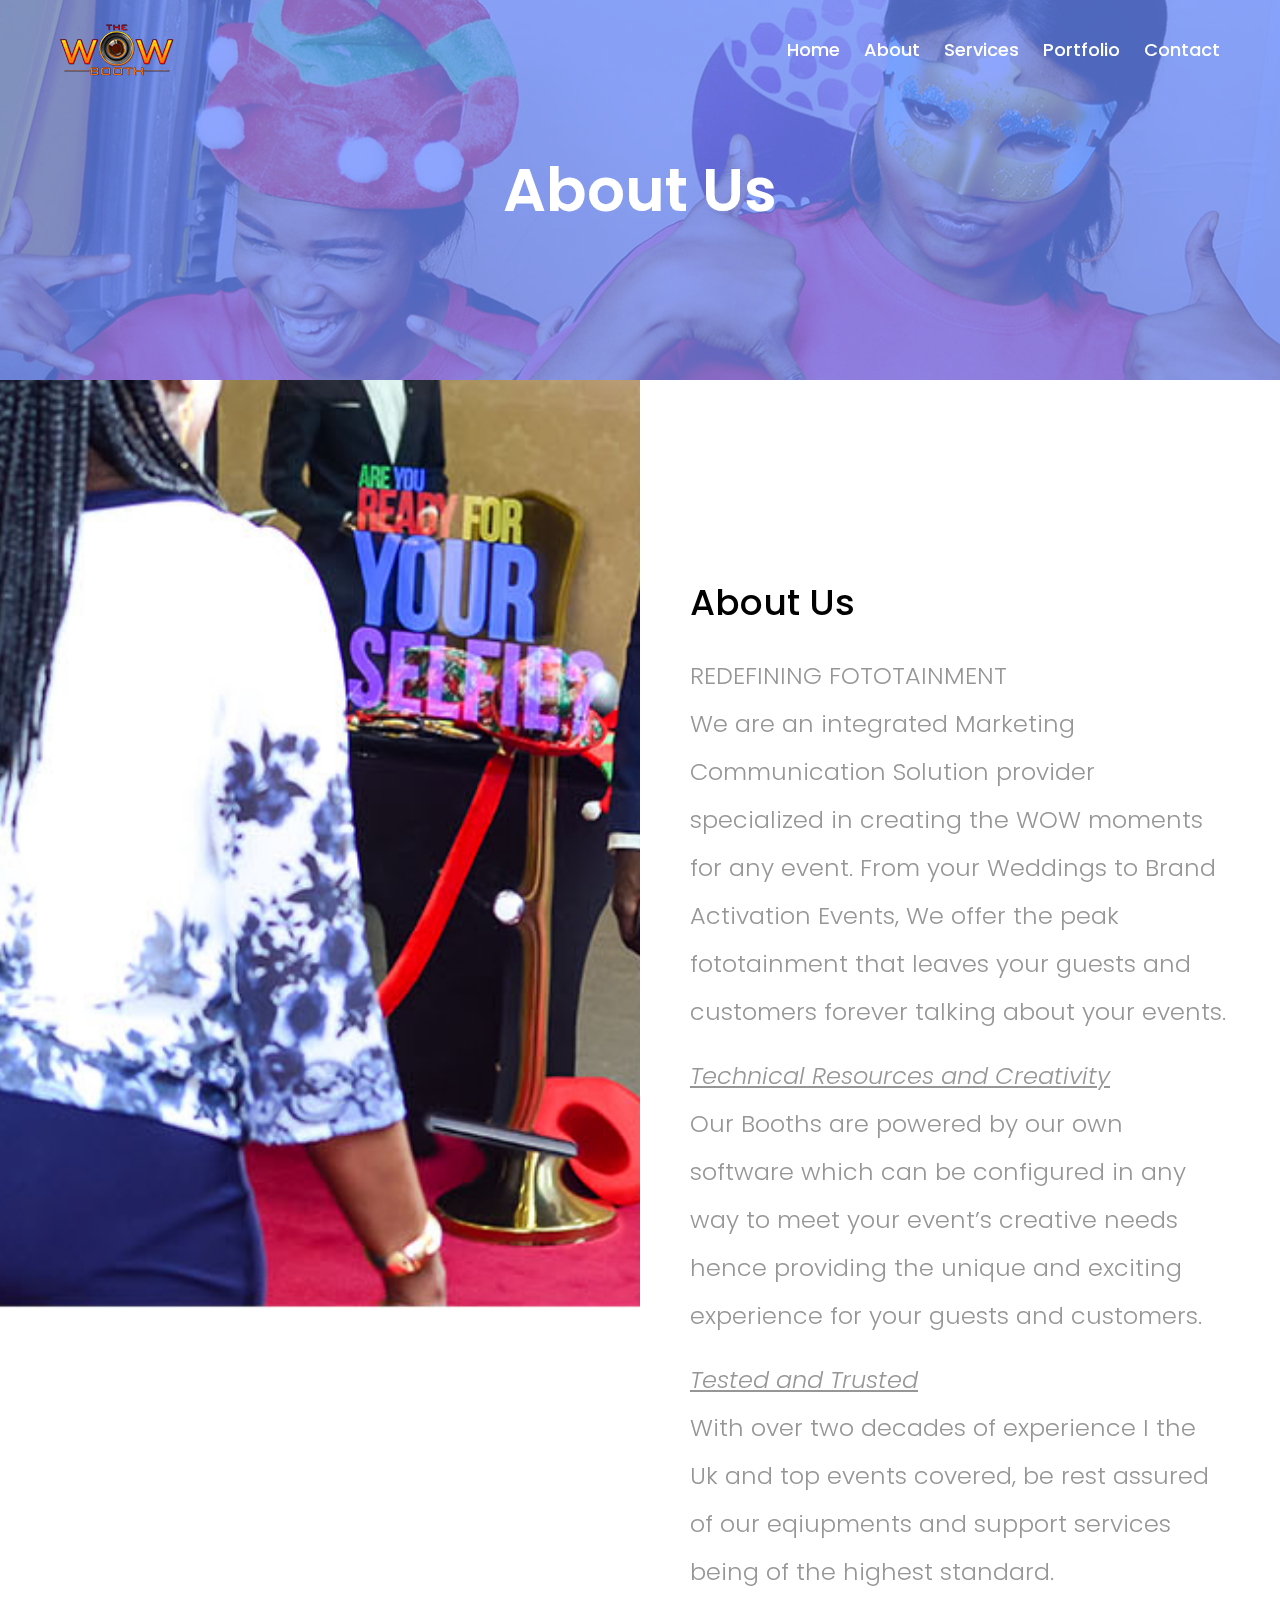
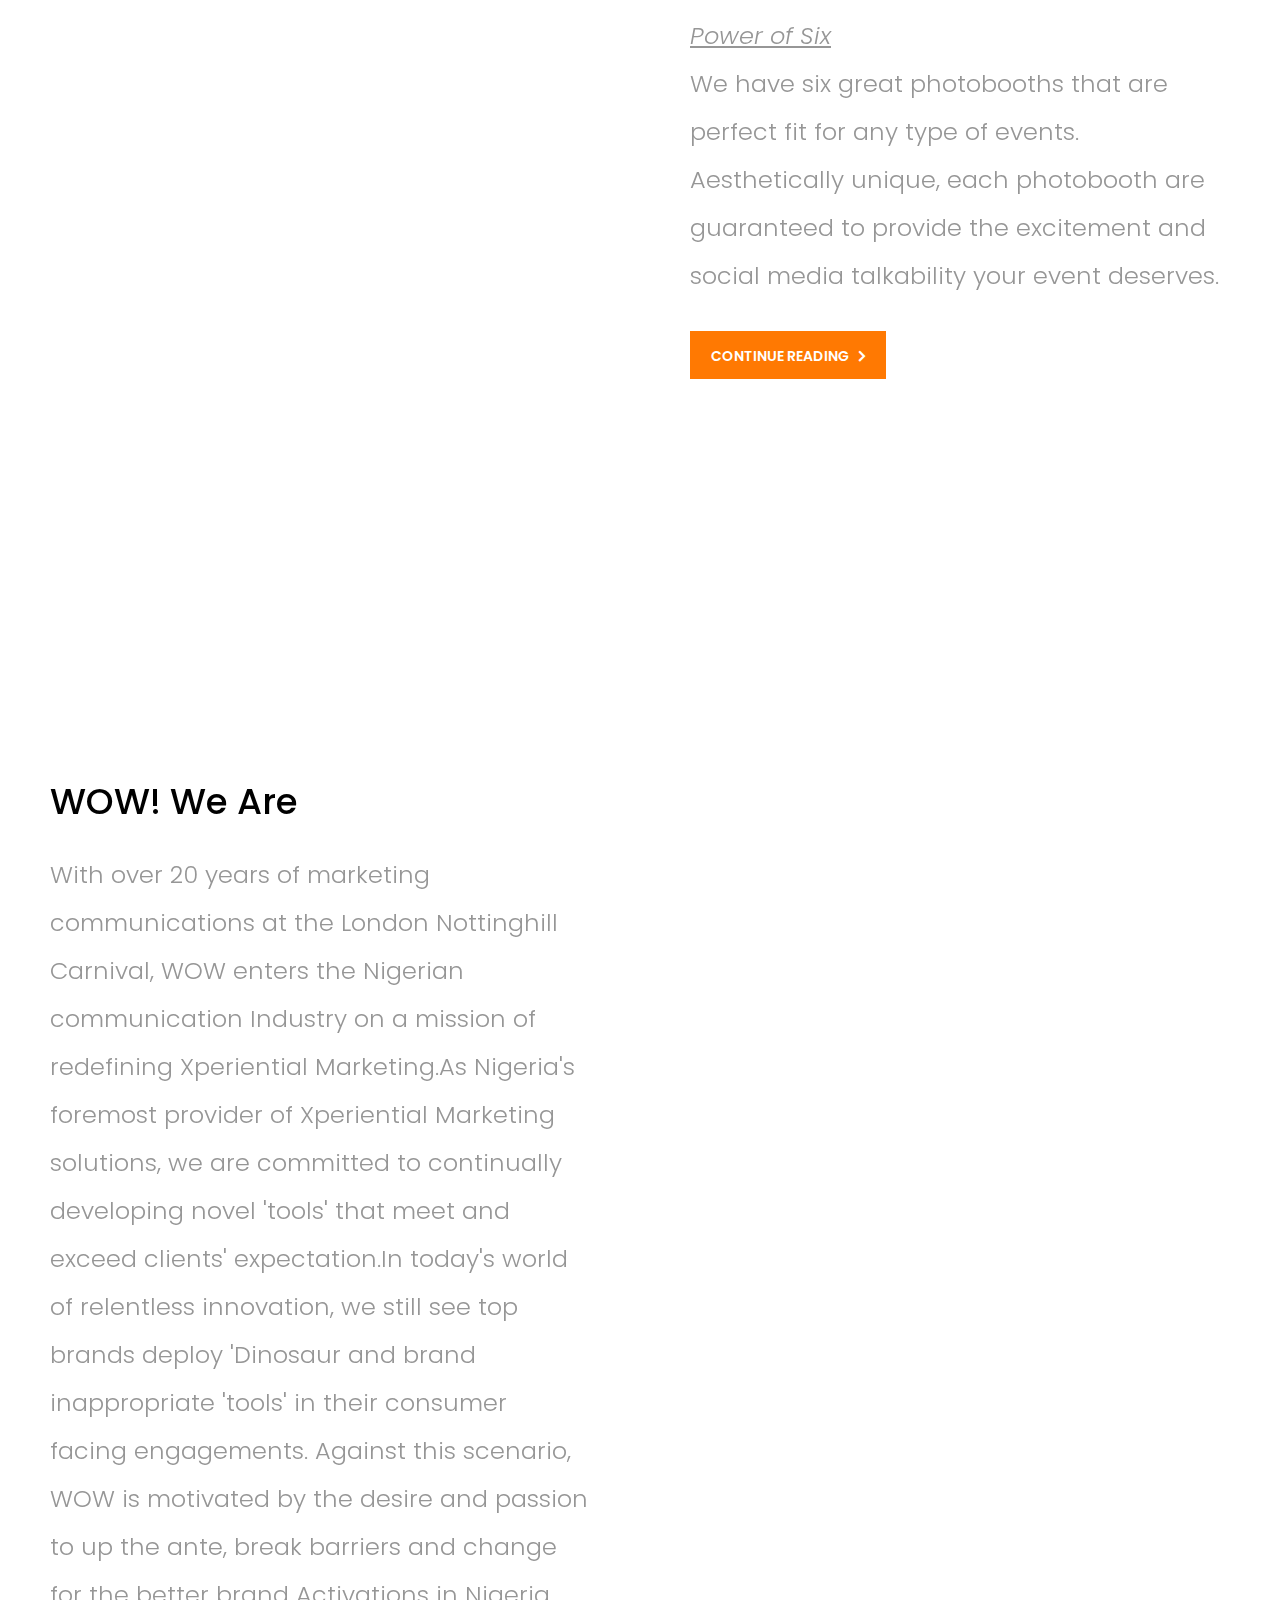
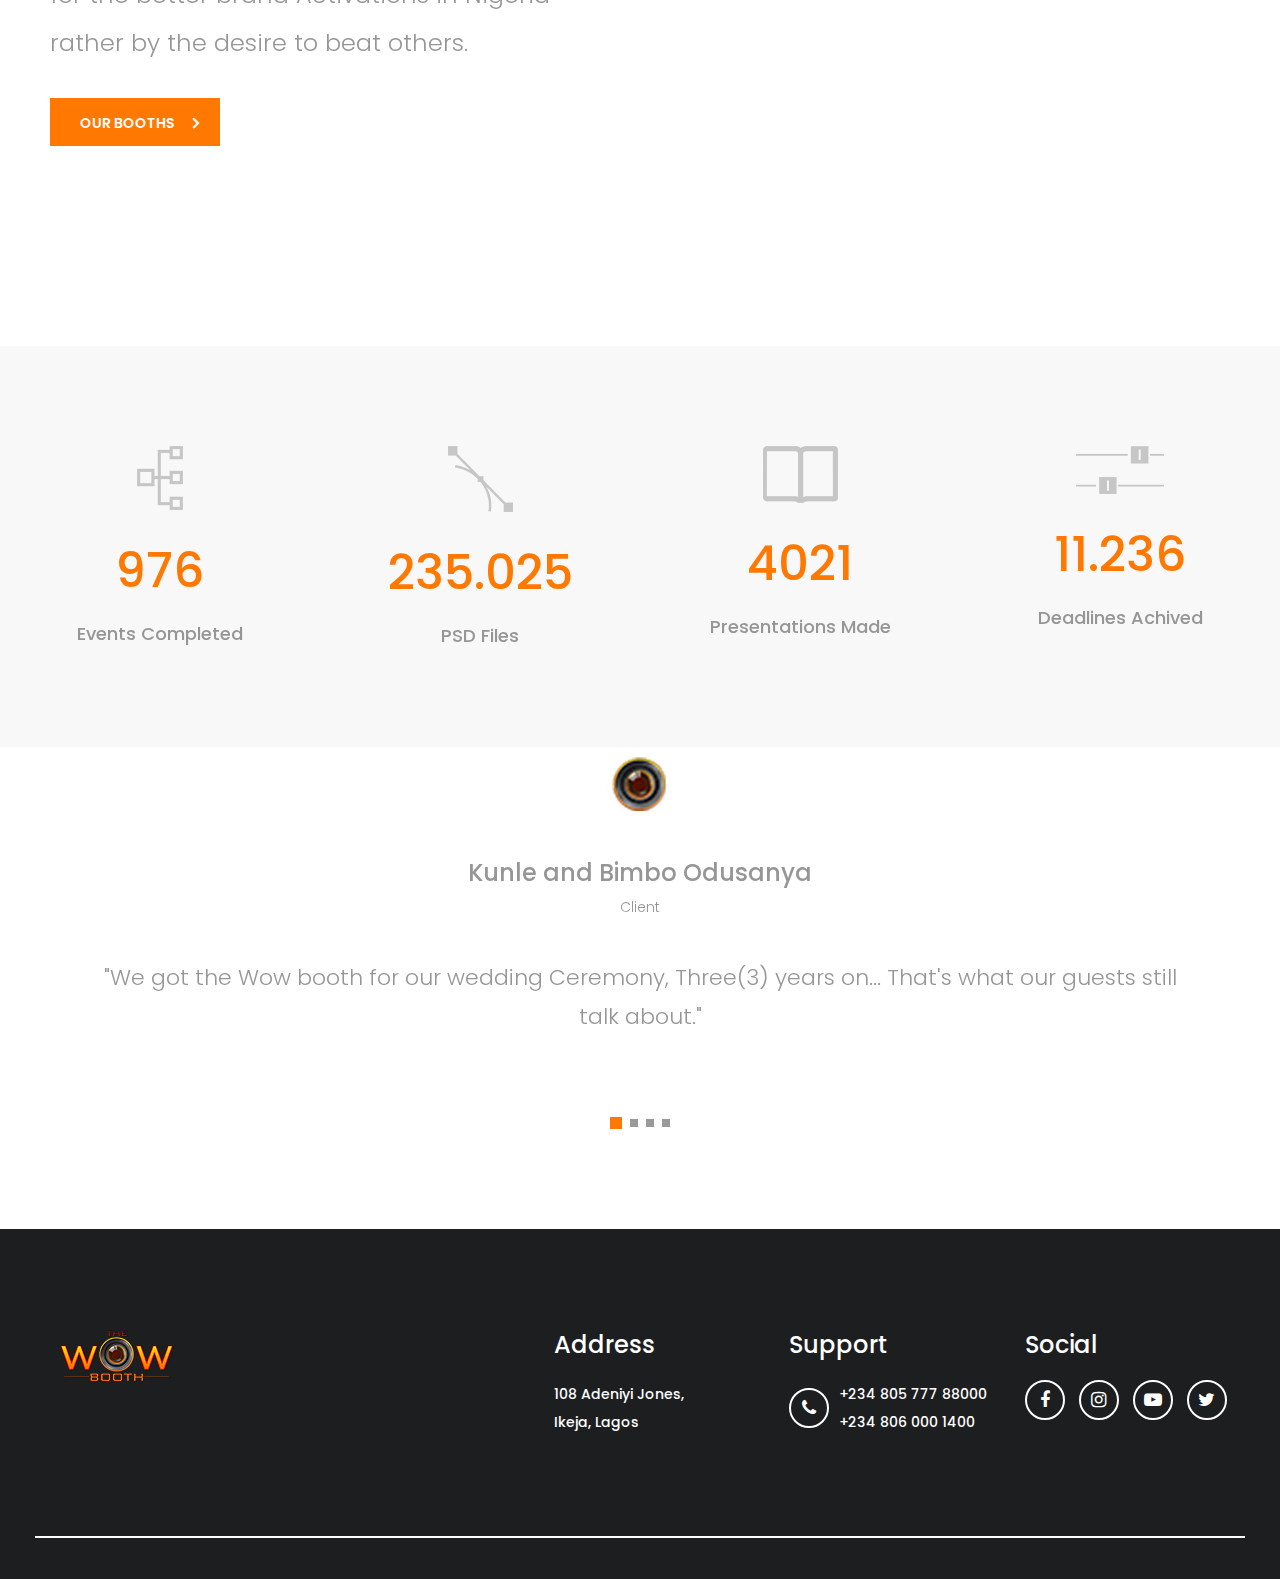
==== commit 81c8ff11: "jan 12 update" ====
--- a/about.html
+++ b/about.html
@@ -78,7 +78,7 @@
     <!-- ##### Header Area End ##### -->
 
     <!-- ##### Breadcrumb Area Start ##### -->
-    <section class="breadcrumb-area bg-img bg-overlay jarallax" style="background-image: url(img/bg-img/8.jpg);">
+    <section class="breadcrumb-area bg-img bg-overlay jarallax" style="background-image: url(img/bg-img/8wow.jpg);">
         <div class="container-fluid h-100">
             <div class="row h-100 align-items-center">
                 <div class="col-12">
@@ -94,16 +94,21 @@
     <!-- ##### Feature Area Start ##### -->
     <section class="pixel-feature-area d-flex flex-wrap">
         <!-- Feature Thumbnail -->
-        <div class="feature-thumbnail bg-img jarallax" style="background-image: url(img/bg-img/12.jpg);"></div>
+        <div class="feature-thumbnail bg-img jarallax" style="background-image: url(img/bg-img/12wow.jpg);"></div>
 
         <!-- Feature Content -->
         <div class="feature-content">
             <h1>About Us</h1>
             <p>REDEFINING FOTOTAINMENT
-
-                We are an integrated Marketing Communication Solution provider specialized in creating the WOW moments for any event. From your Weddings to Brand Activation Events, We offer the peak fototainment that leaves your guests and customers forever talking about your events.
+                <br>We are an integrated Marketing Communication Solution provider specialized in creating the WOW moments for any event. From your Weddings to Brand Activation Events, We offer the peak fototainment that leaves your guests and customers forever talking about your events.
+            </p>
+                
+                <p><u><em>Technical Resources and Creativity</em></u>
+                    <br>Our Booths are powered by our own software which can be configured in any way to meet your event’s creative needs hence providing the unique and exciting experience for your guests and customers.</p>
+             <p><u><em>Tested and Trusted </em></u>
+                   <br>With over two decades of experience I the Uk and top events covered, be rest assured of our eqiupments and support services being of the highest standard.
              </p>
-            <p><u><em>Power of Six</em></u>
+             <p><u><em>Power of Six</em></u>
                  <br>We have six great photobooths that are perfect fit for any type of events. Aesthetically unique, each photobooth are guaranteed to provide the excitement and social media talkability your event deserves.
              </p>
             <a href="#" class="btn pixel-btn mt-15">CONTINUE READING</a>
@@ -115,17 +120,14 @@
     <section class="pixel-feature-area d-flex flex-wrap">
         <!-- Feature Content -->
         <div class="feature-content">
-            <p><u><em>Technical Resources and Creativity</em></u>
-                <br>Our Booths are powered by our own software which can be configured in any way to meet your event’s creative needs hence providing the unique and exciting experience for your guests and customers</p>
-                <p><u><em>Tested and Trusted </em></u>
-                   With over two decades of expeirnce I the Uk and top events covered, be rest assured of our eqiupments and support services being of the highest standard.
-
-                </p>
+             <h1>WOW! We Are</h1>
+            <p>With over 20 years of marketing communications at the London Nottinghill Carnival, WOW enters the Nigerian communication Industry on a mission of redefining Xperiential Marketing.As Nigeria's foremost provider of Xperiential  Marketing solutions, we are committed to continually developing novel 'tools' that meet and exceed clients' expectation.In today's world of relentless innovation, we still see top brands deploy 'Dinosaur and brand inappropriate 'tools' in their consumer facing engagements. Against this scenario, WOW is motivated by the desire and passion to up the ante, break barriers and change for the better brand Activations in Nigeria rather by the desire to beat others.
+            </p>
             <a href="#" class="btn pixel-btn mt-15">OUR BOOTHS</a>
         </div>
 
         <!-- Feature Thumbnail -->
-        <div class="feature-thumbnail bg-img jarallax" style="background-image: url(img/bg-img/13.jpg);"></div>
+        <div class="feature-thumbnail bg-img jarallax" style="background-image: url(img/bg-img/13wow.jpg);"></div>
     </section>
     <!-- ##### Feature Area End ##### -->
 
@@ -141,8 +143,8 @@
                             <img src="img/core-img/m1.png" alt="">
                         </div>
                         <div class="scf-text">
-                            <h2><span class="counter">3.451</span></h2>
-                            <h6>Projects Completed</h6>
+                            <h2><span class="counter">976</span></h2>
+                            <h6>Events Completed</h6>
                         </div>
                     </div>
                 </div>
@@ -190,88 +192,6 @@
         </div>
     </section>
     <!-- ##### Cool Facts Area End ##### -->
-
-    <!-- ##### Team Area Start ##### -->
-    <section class="team-member-area section-padding-100-0">
-        <div class="container">
-            <div class="row">
-                <div class="col-12">
-                    <!-- Section Heading -->
-                    <div class="section-heading text-center">
-                        <h2>A Beautiful Team</h2>
-                        <img class="mb-30" src="img/core-img/x.png" alt="">
-                        <p>Lorem ipsum dolor sit amet, consectetur adipiscing elit. Ut rutrum quis sem sed pharetra. Morbi tempus lobortis nunc non commodo. Pellentesque habitant morbi tristique senectus et netus et malesuada fames ac turpis egestas.</p>
-                    </div>
-                </div>
-            </div>
-
-            <div class="row">
-                <!-- Single Team Member -->
-                <div class="col-12 col-md-6 col-lg-4">
-                    <div class="single-team-member mb-100">
-                        <img src="img/bg-img/14.jpg" alt="">
-                        <!-- Hover Text -->
-                        <div class="hover-text d-flex align-items-end justify-content-center text-center">
-                            <div class="hover--">
-                                <h4>Jane Doe</h4>
-                                <h6>Digital Designer</h6>
-                                <div class="social-info">
-                                    <a href="#"><i class="fa fa-behance" aria-hidden="true"></i></a>
-                                    <a href="#"><i class="fa fa-dribbble" aria-hidden="true"></i></a>
-                                    <a href="#"><i class="fa fa-flickr" aria-hidden="true"></i></a>
-                                    <a href="#"><i class="fa fa-linkedin" aria-hidden="true"></i></a>
-                                    <a href="#"><i class="fa fa-pinterest" aria-hidden="true"></i></a>
-                                </div>
-                            </div>
-                        </div>
-                    </div>
-                </div>
-
-                <!-- Single Team Member -->
-                <div class="col-12 col-md-6 col-lg-4">
-                    <div class="single-team-member mb-100">
-                        <img src="img/bg-img/15.jpg" alt="">
-                        <!-- Hover Text -->
-                        <div class="hover-text d-flex align-items-end justify-content-center text-center">
-                            <div class="hover--">
-                                <h4>Jane Doe</h4>
-                                <h6>Digital Designer</h6>
-                                <div class="social-info">
-                                    <a href="#"><i class="fa fa-behance" aria-hidden="true"></i></a>
-                                    <a href="#"><i class="fa fa-dribbble" aria-hidden="true"></i></a>
-                                    <a href="#"><i class="fa fa-flickr" aria-hidden="true"></i></a>
-                                    <a href="#"><i class="fa fa-linkedin" aria-hidden="true"></i></a>
-                                    <a href="#"><i class="fa fa-pinterest" aria-hidden="true"></i></a>
-                                </div>
-                            </div>
-                        </div>
-                    </div>
-                </div>
-
-                <!-- Single Team Member -->
-                <div class="col-12 col-md-6 col-lg-4">
-                    <div class="single-team-member mb-100">
-                        <img src="img/bg-img/16.jpg" alt="">
-                        <!-- Hover Text -->
-                        <div class="hover-text d-flex align-items-end justify-content-center text-center">
-                            <div class="hover--">
-                                <h4>Jane Doe</h4>
-                                <h6>Digital Designer</h6>
-                                <div class="social-info">
-                                    <a href="#"><i class="fa fa-behance" aria-hidden="true"></i></a>
-                                    <a href="#"><i class="fa fa-dribbble" aria-hidden="true"></i></a>
-                                    <a href="#"><i class="fa fa-flickr" aria-hidden="true"></i></a>
-                                    <a href="#"><i class="fa fa-linkedin" aria-hidden="true"></i></a>
-                                    <a href="#"><i class="fa fa-pinterest" aria-hidden="true"></i></a>
-                                </div>
-                            </div>
-                        </div>
-                    </div>
-                </div>
-            </div>
-        </div>
-    </section>
-    <!-- ##### Team Area End ##### -->
 
     <!-- ##### Testimonial Area Start ##### -->
     <section class="testimonial-area mb-100">
@@ -283,51 +203,36 @@
 
                         <!-- Single Slide -->
                         <div class="single-testimonial-slide">
-                            <img src="img/bg-img/17.jpg" alt="">
-                            <h4>John Doe</h4>
+                            <img src="img/bg-img/111wow.jpg" alt="">
+                            <h4>Kunle and Bimbo Odusanya</h4>
                             <span>Client</span>
-                            <h5>Suspendisse ac tempor nisl. Morbi vel purus vel ligula laoreet tristique vel tempus orci. Curabitur eget vulputate mauris. Vestibulum eu sem aliquam, convallis erat quis, dictum purus. </h5>
+                            <h5>"We got the Wow booth for our wedding Ceremony, Three(3) years on... That's what our guests still talk about." </h5>
                         </div>
 
                         <!-- Single Slide -->
                         <div class="single-testimonial-slide">
-                            <img src="img/bg-img/18.jpg" alt="">
-                            <h4>John Doe</h4>
+                            <img src="img/bg-img/111wow.jpg" alt="">
+                            <h4>Daniel, Safety plus</h4>
                             <span>Client</span>
-                            <h5>Suspendisse ac tempor nisl. Morbi vel purus vel ligula laoreet tristique vel tempus orci. Curabitur eget vulputate mauris. Vestibulum eu sem aliquam, convallis erat quis, dictum purus. </h5>
+                            <h5>"Our Staff Retreat was very interesting, One Week of Vigorous training but one of the major highlights was the Wow Selfie Mirror booth, it was pure fun."  </h5>
                         </div>
 
                         <!-- Single Slide -->
                         <div class="single-testimonial-slide">
-                            <img src="img/bg-img/17.jpg" alt="">
-                            <h4>John Doe</h4>
+                            <img src="img/bg-img/111wow.jpg" alt="">
+                            <h4>Victoria, Banksome Group of Companies</h4>
                             <span>Client</span>
-                            <h5>Suspendisse ac tempor nisl. Morbi vel purus vel ligula laoreet tristique vel tempus orci. Curabitur eget vulputate mauris. Vestibulum eu sem aliquam, convallis erat quis, dictum purus. </h5>
+                            <h5>"We got the Mirror Photobooth for our Company's End of the Year party, still the gist at the office."  </h5>
                         </div>
 
                         <!-- Single Slide -->
                         <div class="single-testimonial-slide">
-                            <img src="img/bg-img/18.jpg" alt="">
-                            <h4>John Doe</h4>
+                            <img src="img/bg-img/111wow.jpg" alt="">
+                            <h4>Ayo Arole</h4>
                             <span>Client</span>
-                            <h5>Suspendisse ac tempor nisl. Morbi vel purus vel ligula laoreet tristique vel tempus orci. Curabitur eget vulputate mauris. Vestibulum eu sem aliquam, convallis erat quis, dictum purus. </h5>
-                        </div>
-
-                        <!-- Single Slide -->
-                        <div class="single-testimonial-slide">
-                            <img src="img/bg-img/17.jpg" alt="">
-                            <h4>John Doe</h4>
-                            <span>Client</span>
-                            <h5>Suspendisse ac tempor nisl. Morbi vel purus vel ligula laoreet tristique vel tempus orci. Curabitur eget vulputate mauris. Vestibulum eu sem aliquam, convallis erat quis, dictum purus. </h5>
-                        </div>
-
-                        <!-- Single Slide -->
-                        <div class="single-testimonial-slide">
-                            <img src="img/bg-img/18.jpg" alt="">
-                            <h4>John Doe</h4>
-                            <span>Client</span>
-                            <h5>Suspendisse ac tempor nisl. Morbi vel purus vel ligula laoreet tristique vel tempus orci. Curabitur eget vulputate mauris. Vestibulum eu sem aliquam, convallis erat quis, dictum purus. </h5>
-                        </div>
+                            <h5>"We had great fun at the The Ogunsolas' Grandparents remembrance with the Wow Superbooth."  </h5>
+                        </div>
+
 
                     </div>
                 </div>
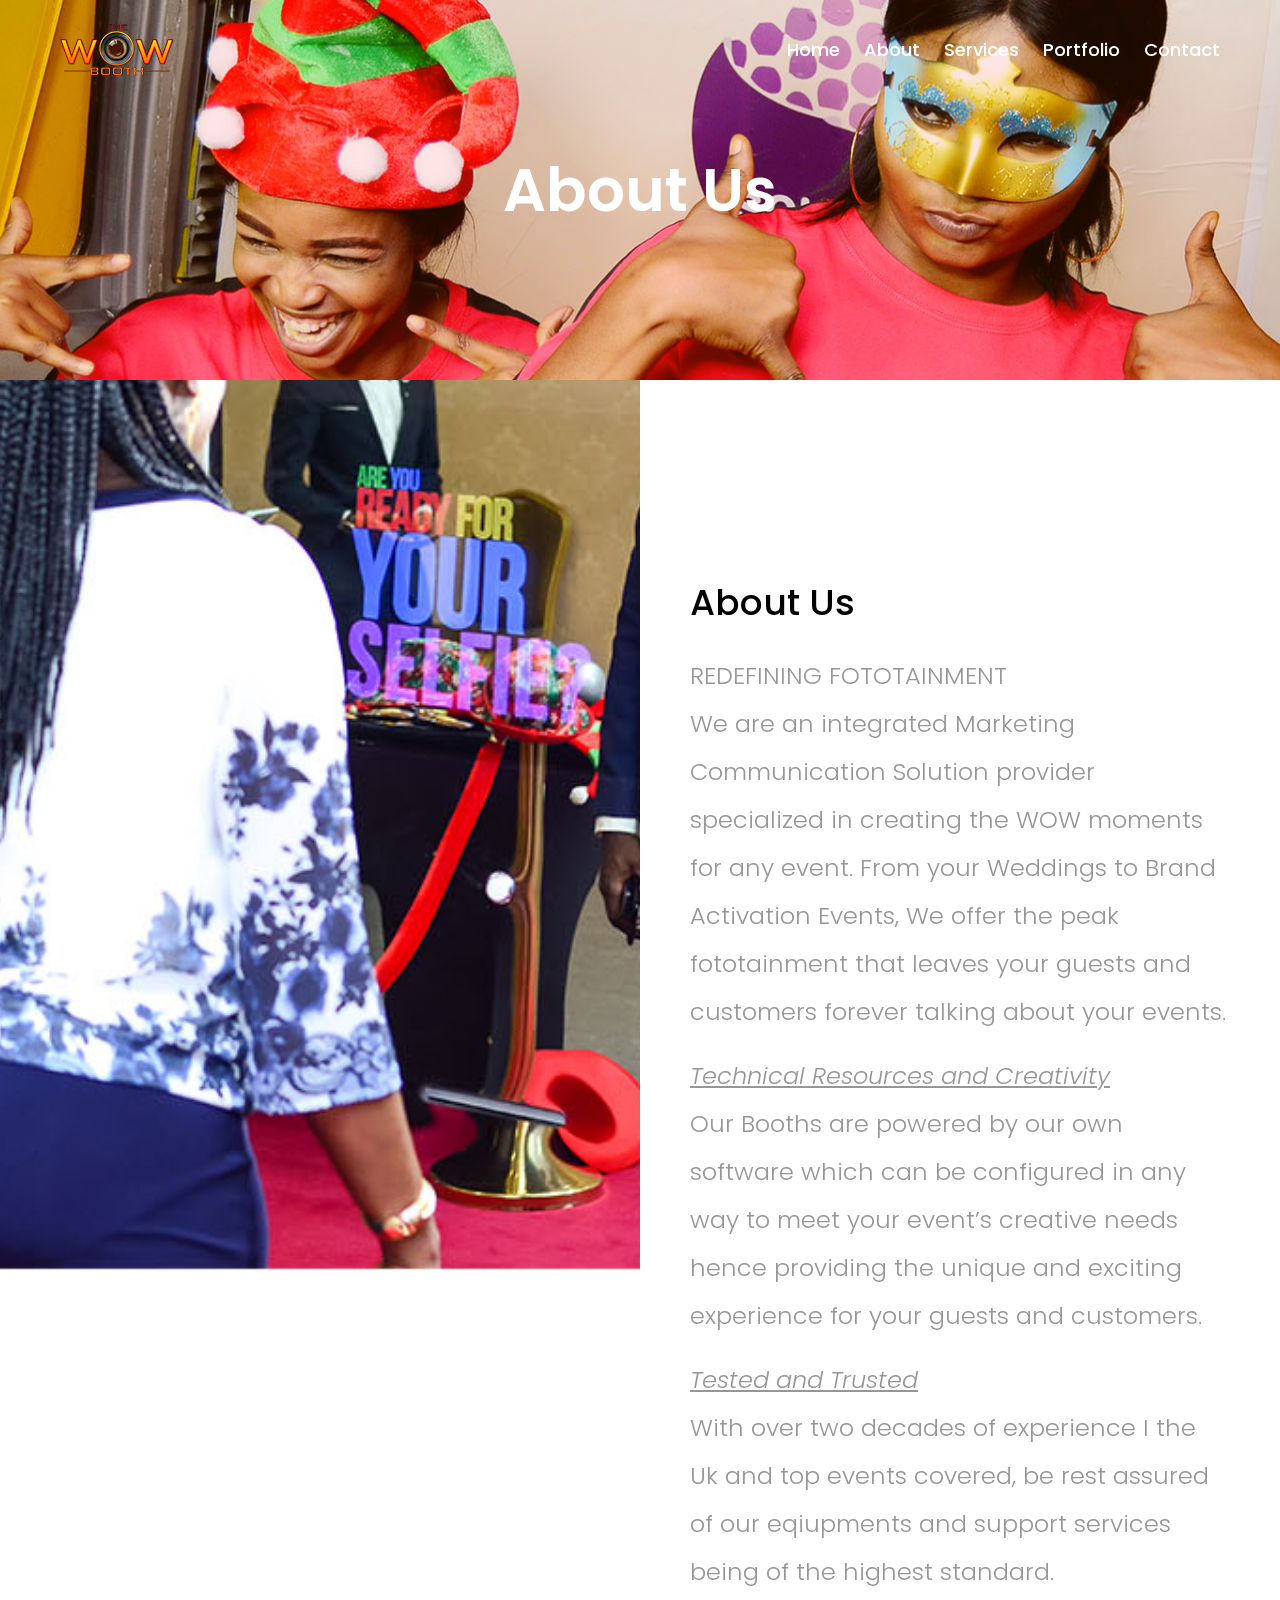
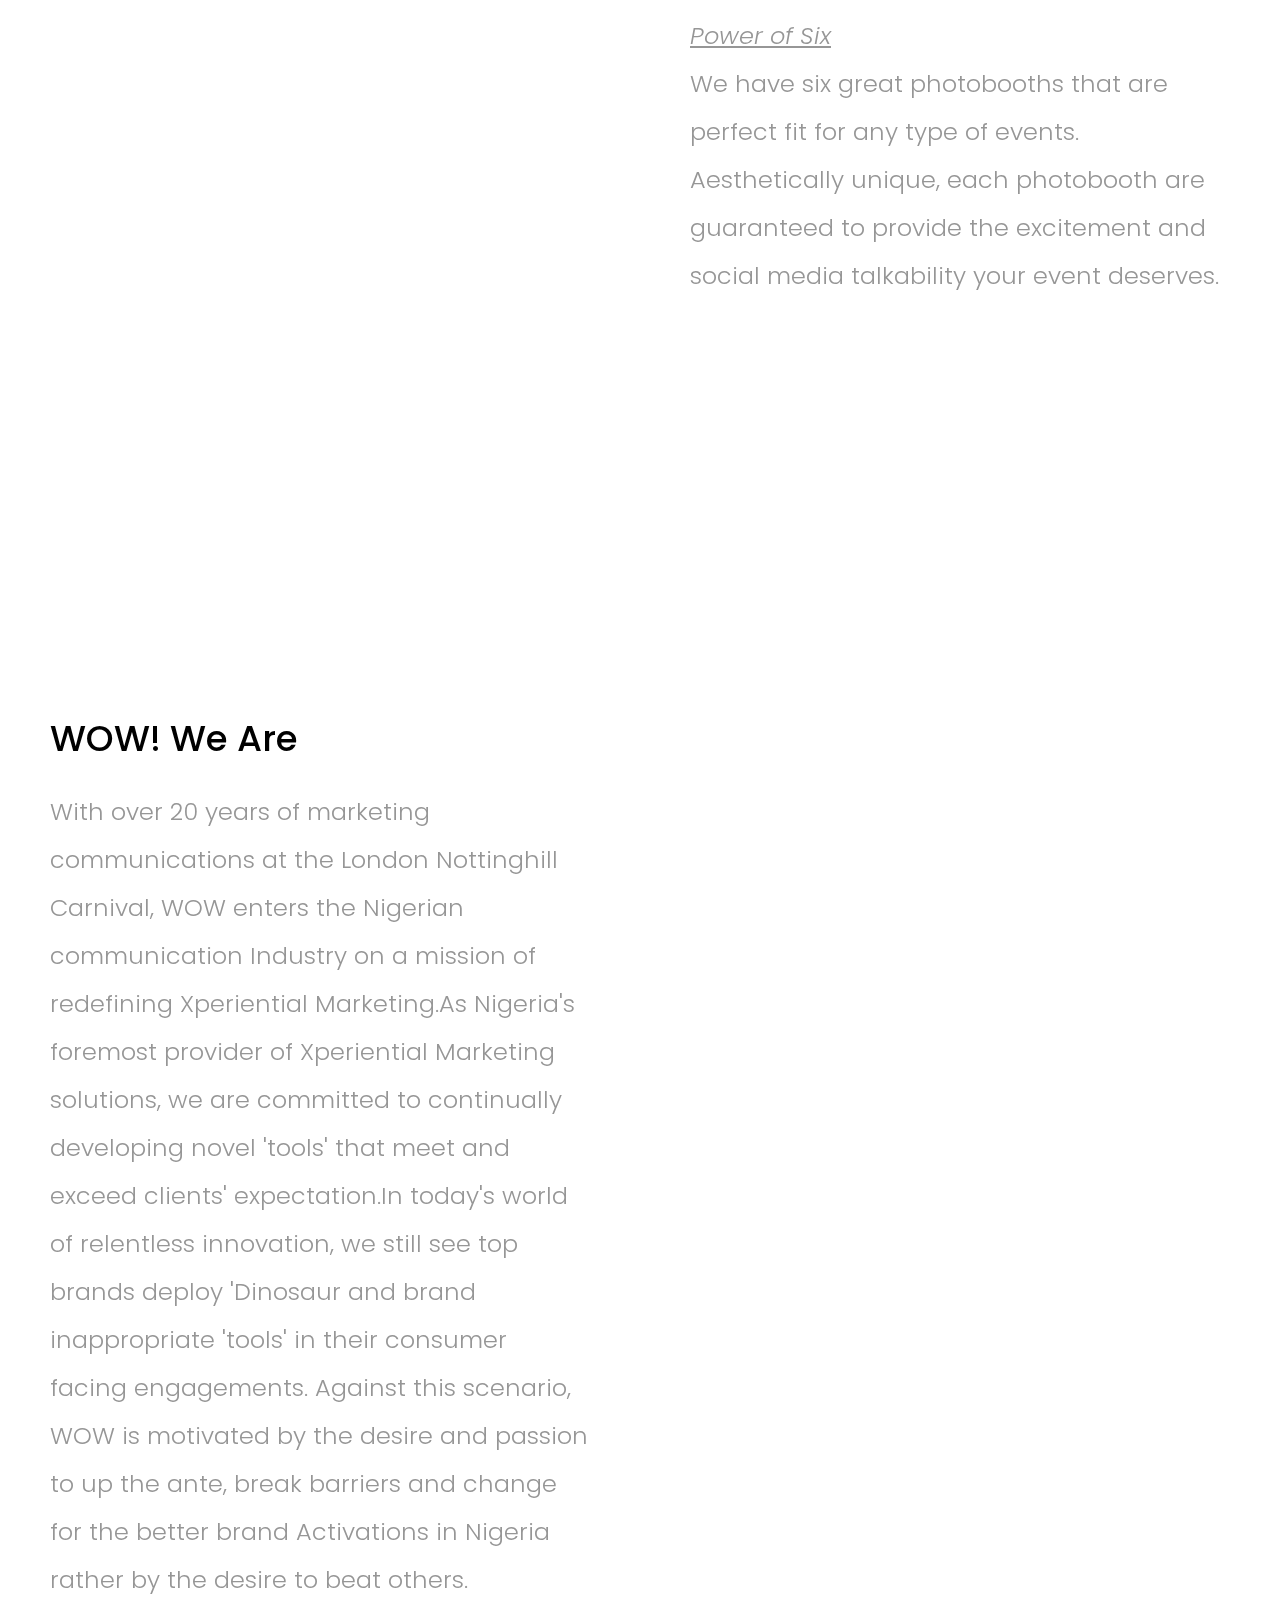
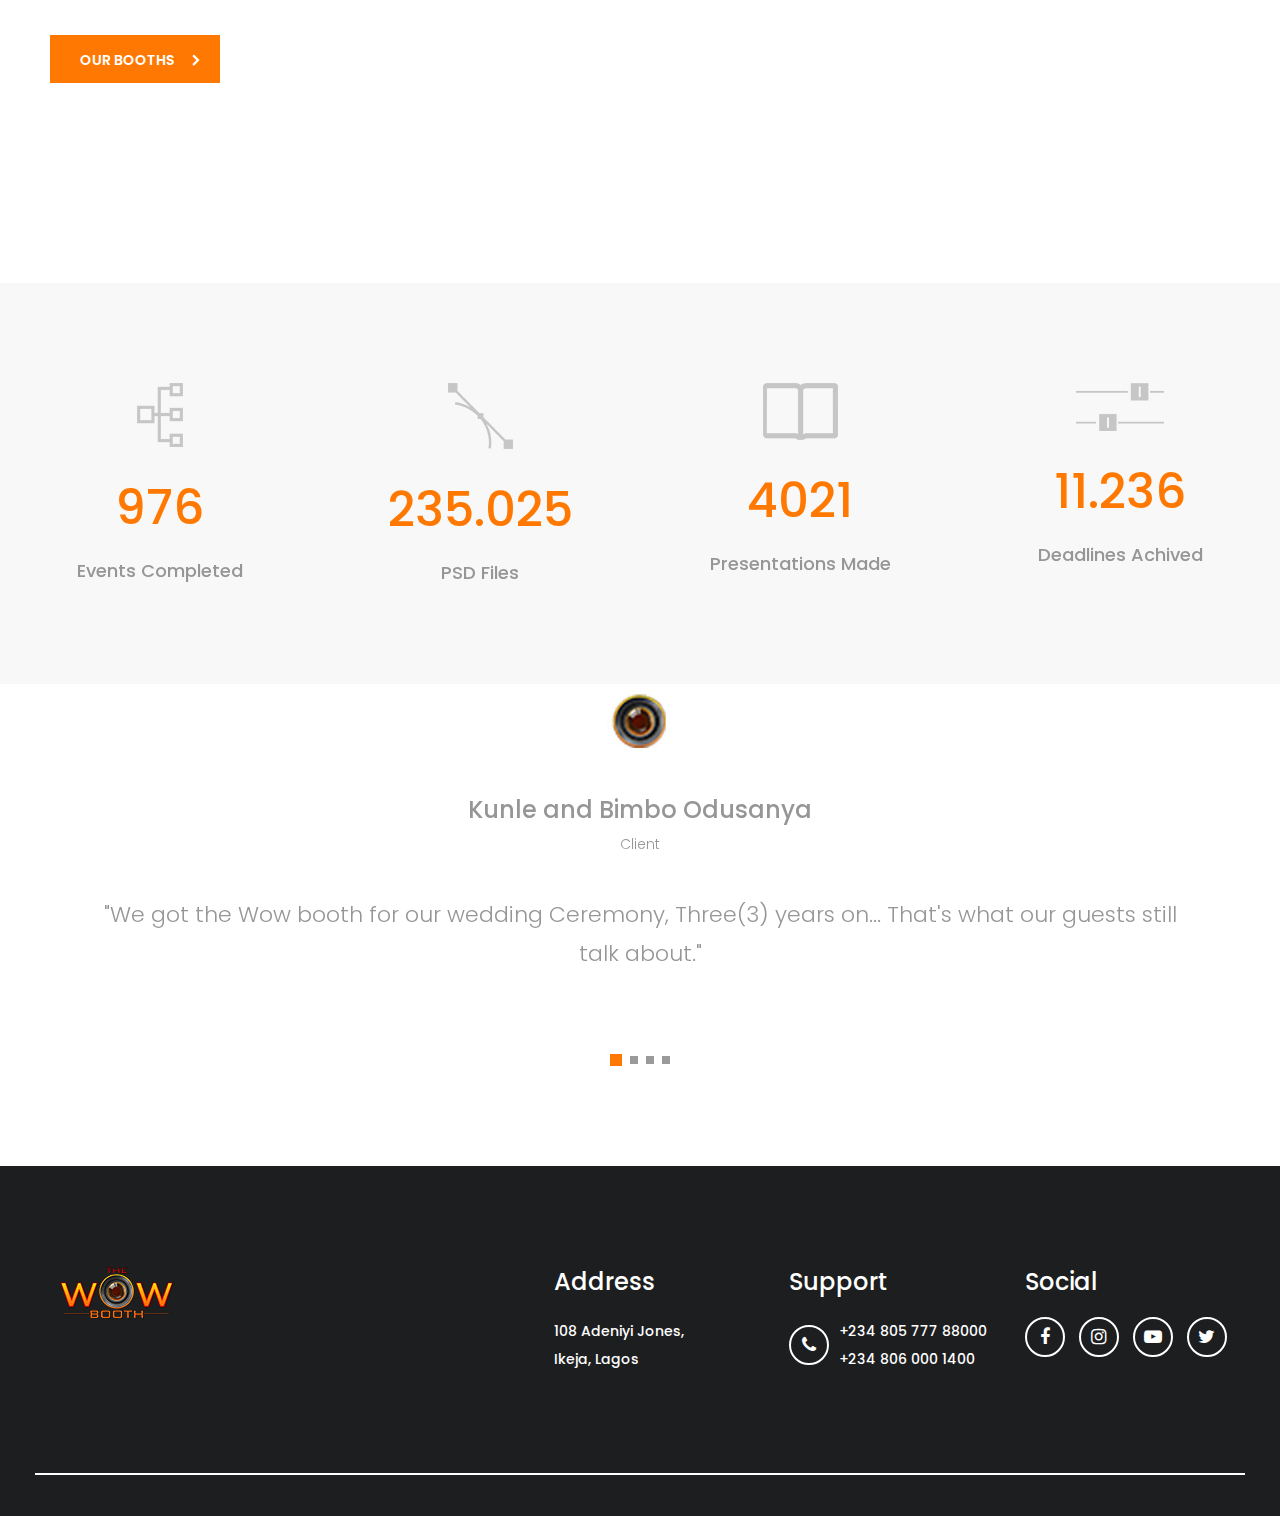
==== commit 4756722a: "Update about.html" ====
--- a/about.html
+++ b/about.html
@@ -111,7 +111,6 @@
              <p><u><em>Power of Six</em></u>
                  <br>We have six great photobooths that are perfect fit for any type of events. Aesthetically unique, each photobooth are guaranteed to provide the excitement and social media talkability your event deserves.
              </p>
-            <a href="#" class="btn pixel-btn mt-15">CONTINUE READING</a>
         </div>
     </section>
     <!-- ##### Feature Area End ##### -->
--- a/style.css
+++ b/style.css
@@ -1196,7 +1196,7 @@
     z-index: -1;
     top: 0;
     left: 0;
-    background-color: rgba(104, 139, 254, 0.75); }
+    background-color: rgb(255,102,0,0.10); }
   .breadcrumb-area .breadcrumb-content {
     text-align: center; }
     .breadcrumb-area .breadcrumb-content h2 {
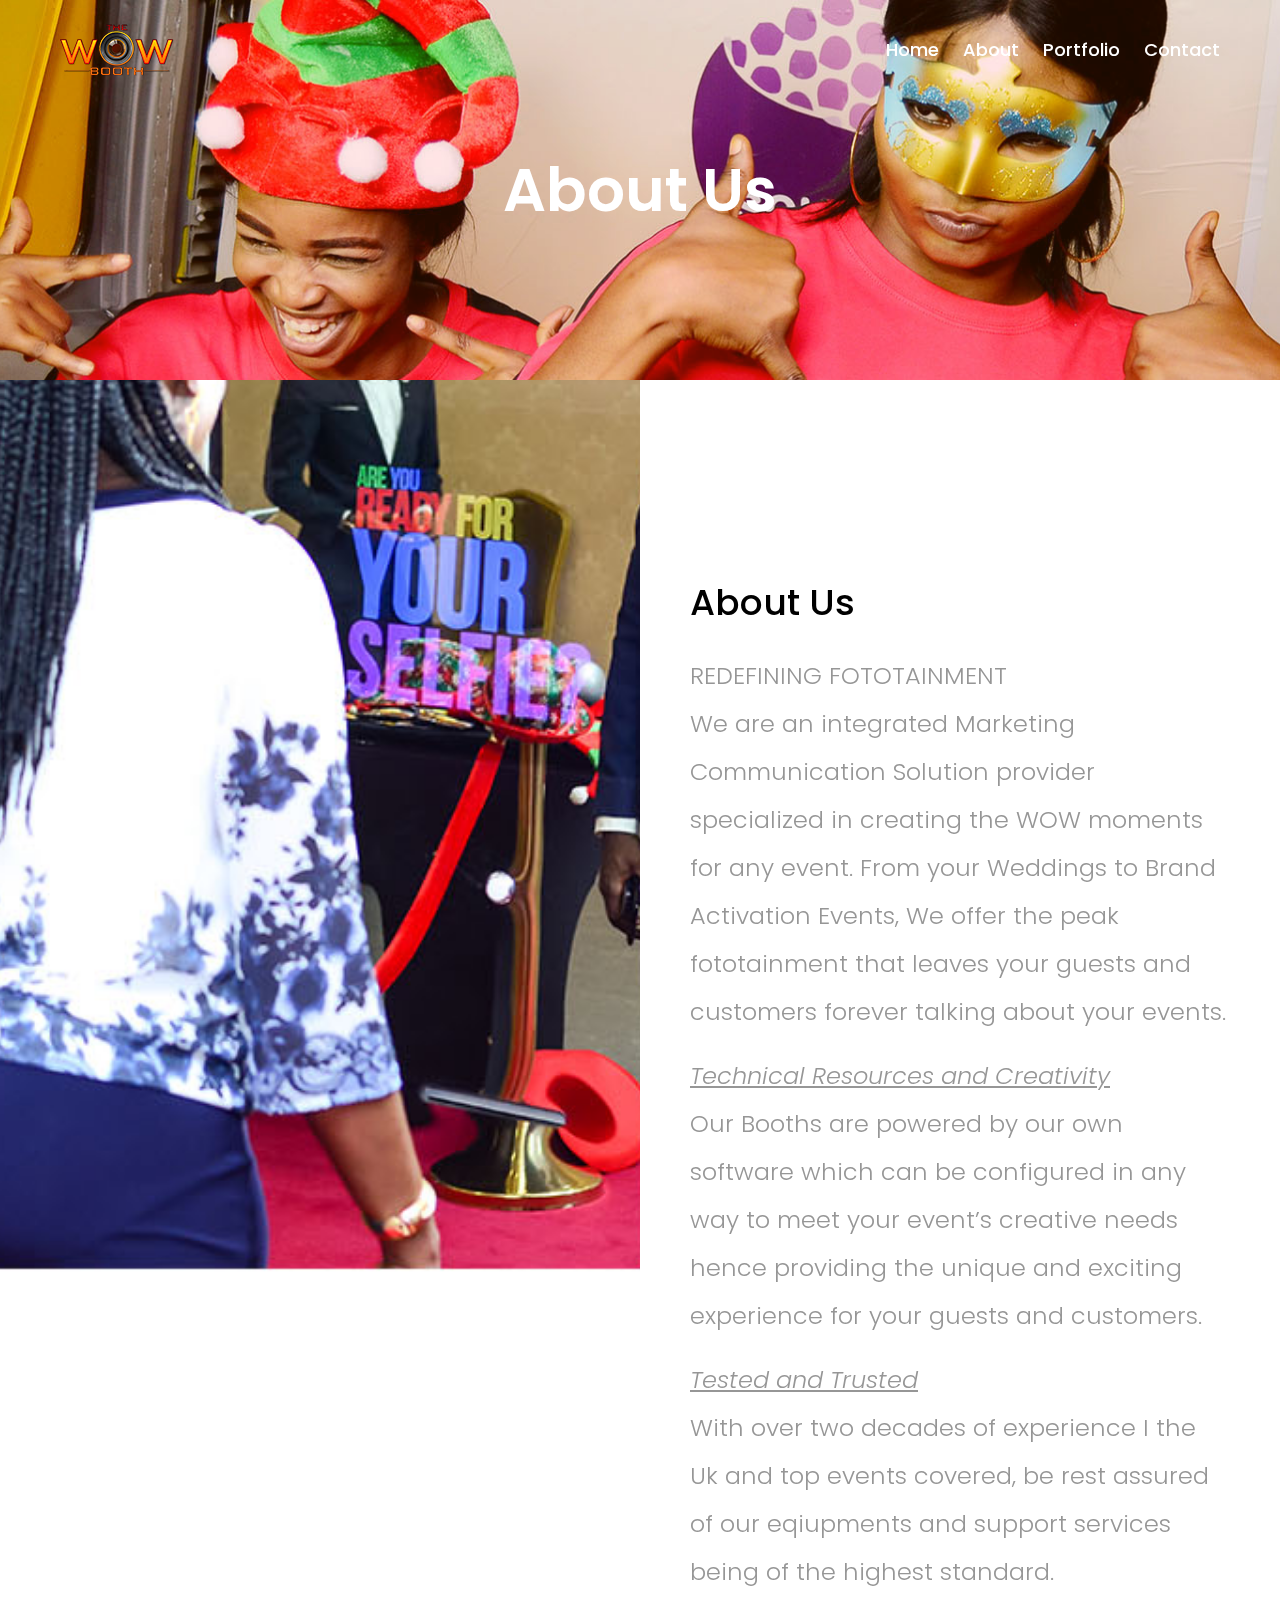
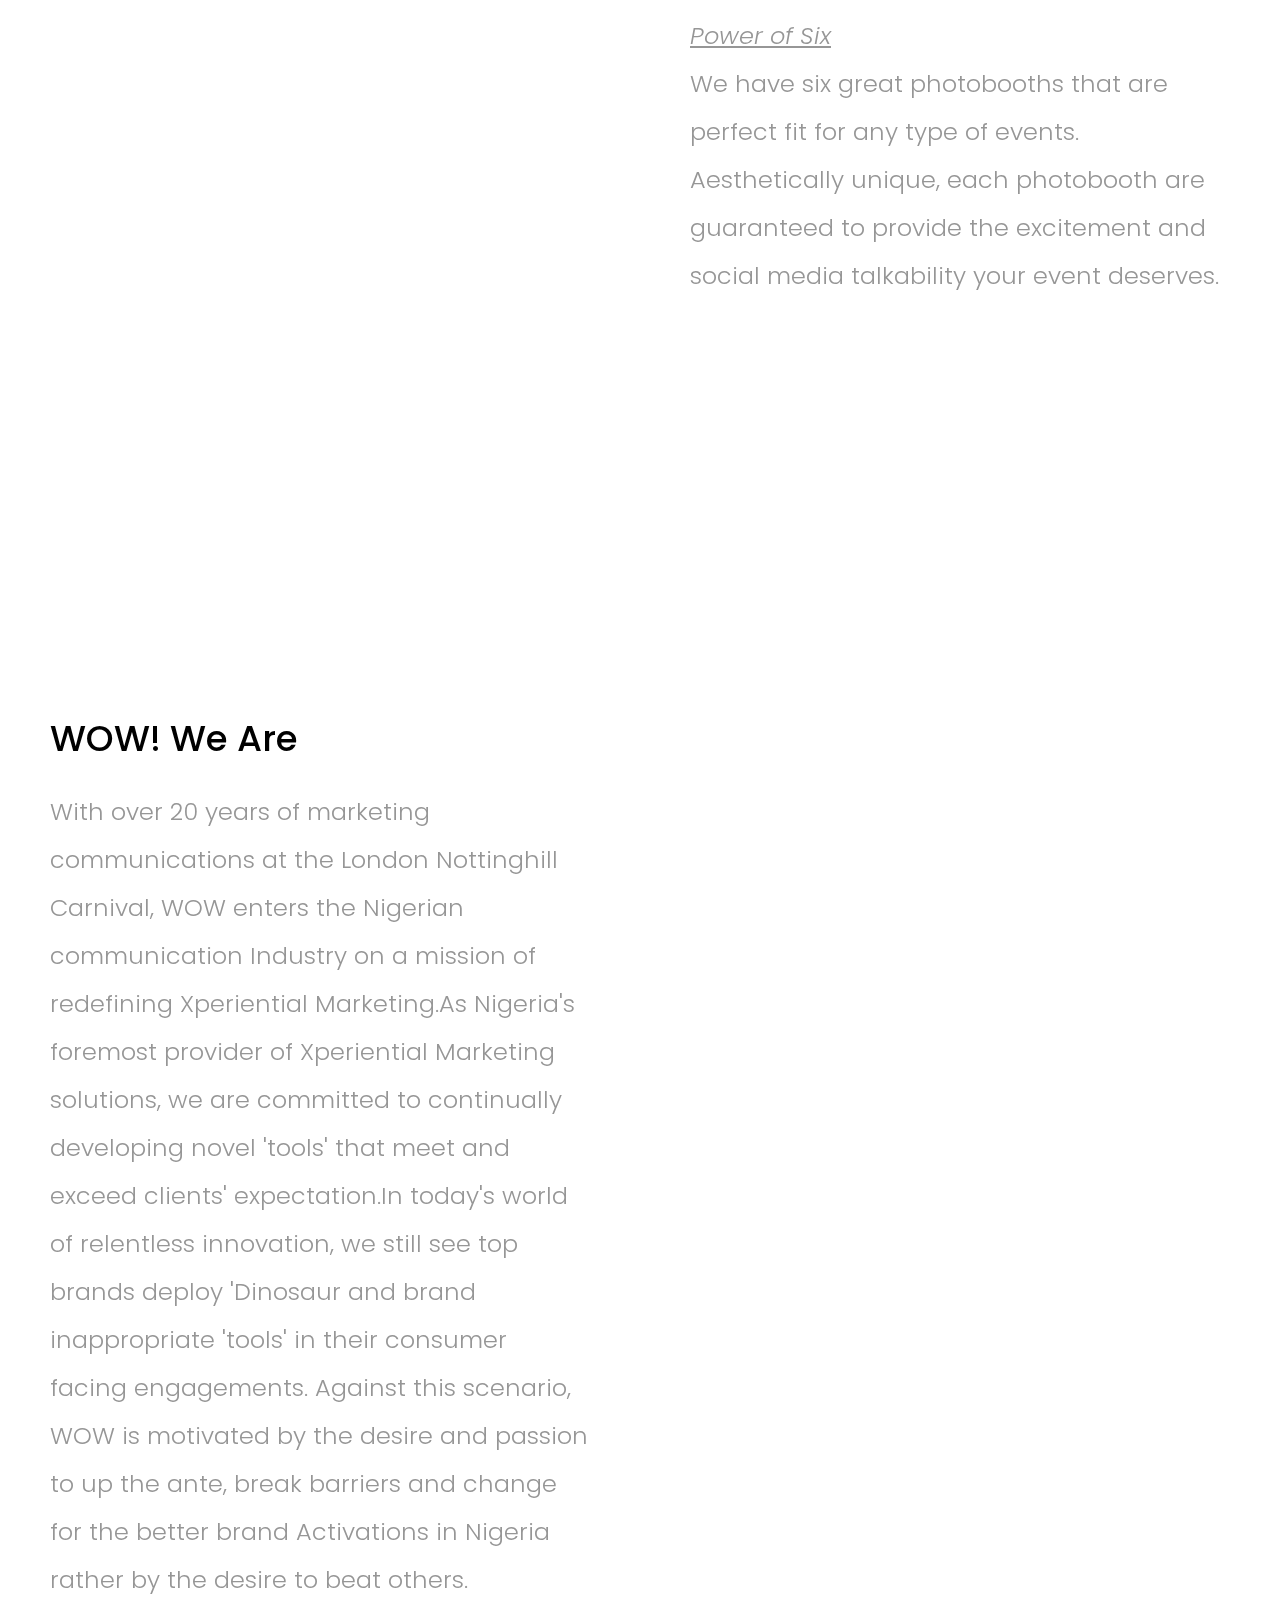
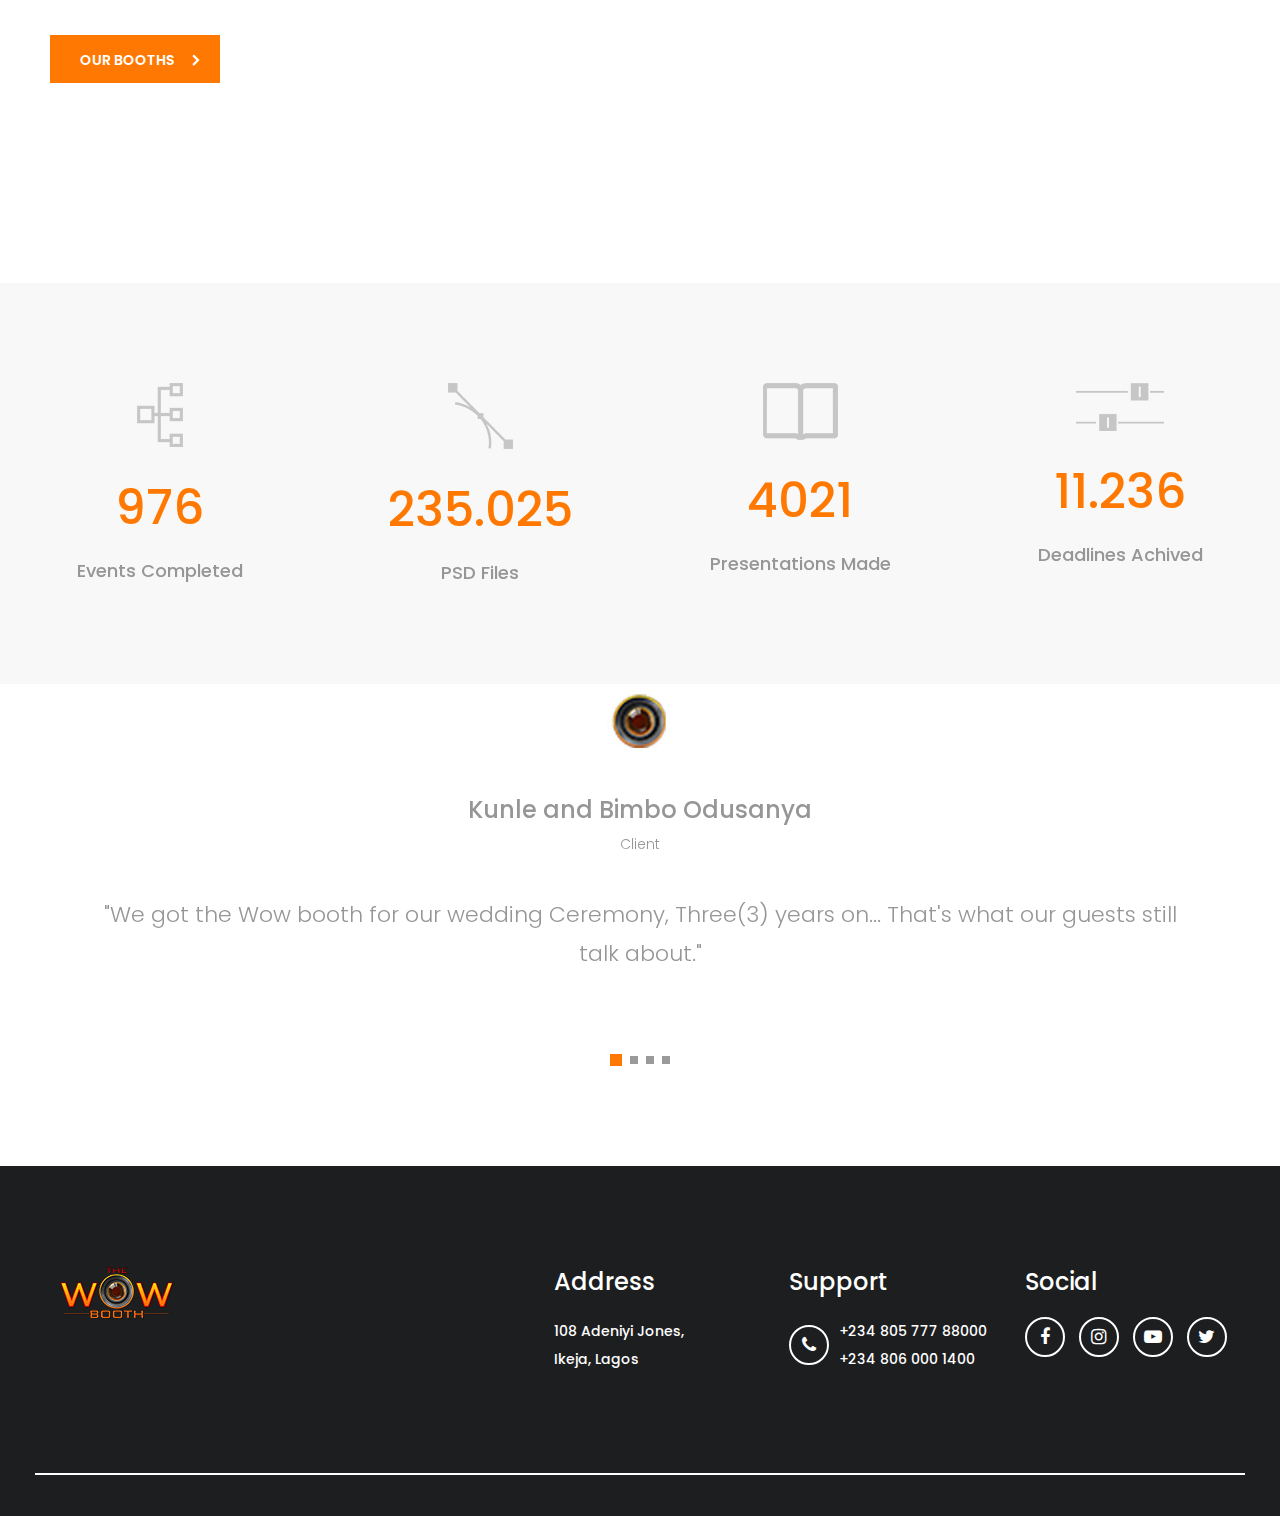
==== commit cc2f1ae3: "t" ====
--- a/about.html
+++ b/about.html
@@ -61,7 +61,6 @@
                                     <ul>
                                     <li><a href="index.html">Home</a></li>
                                     <li><a href="about.html">About</a></li>
-                                    <li><a href="services.html">Services</a></li>
                                     <li><a href="portfolio.html">Portfolio</a></li>
                                     <li><a href="contact.html">Contact</a></li>
                                     </ul>
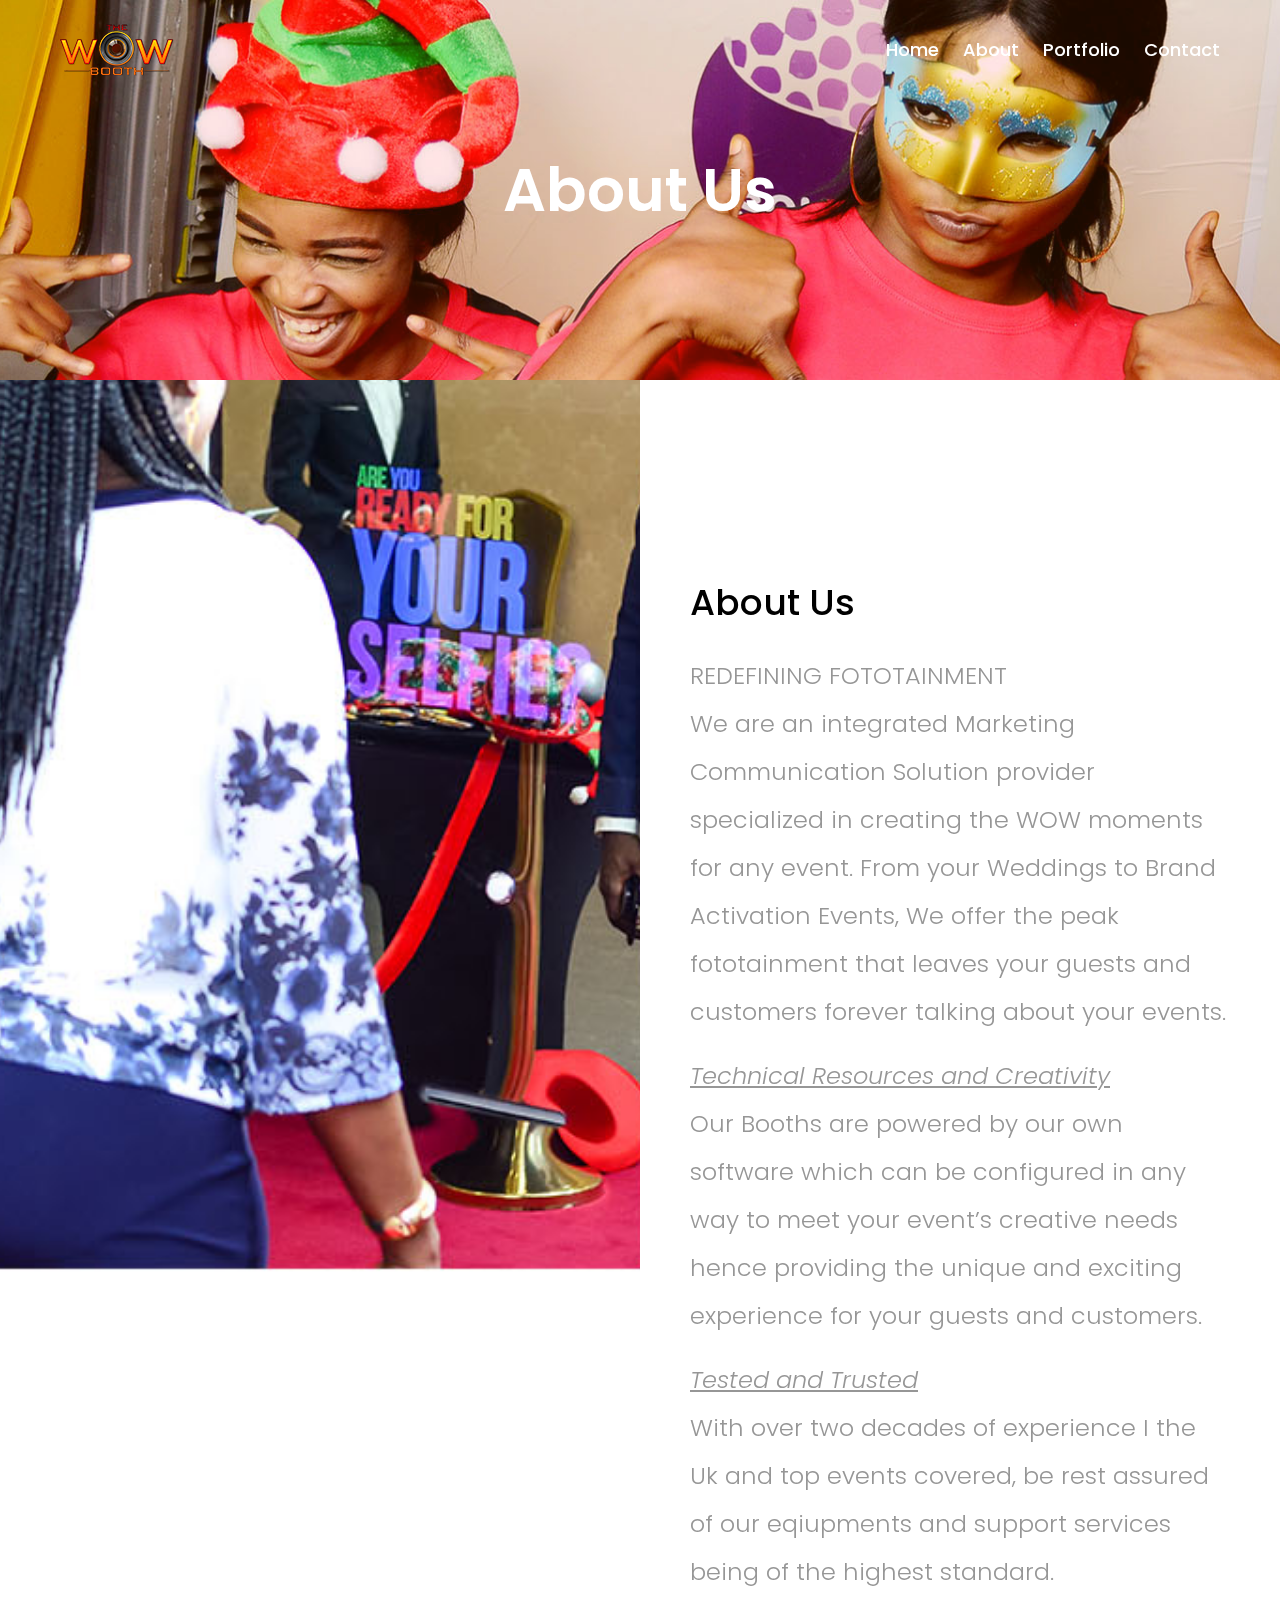
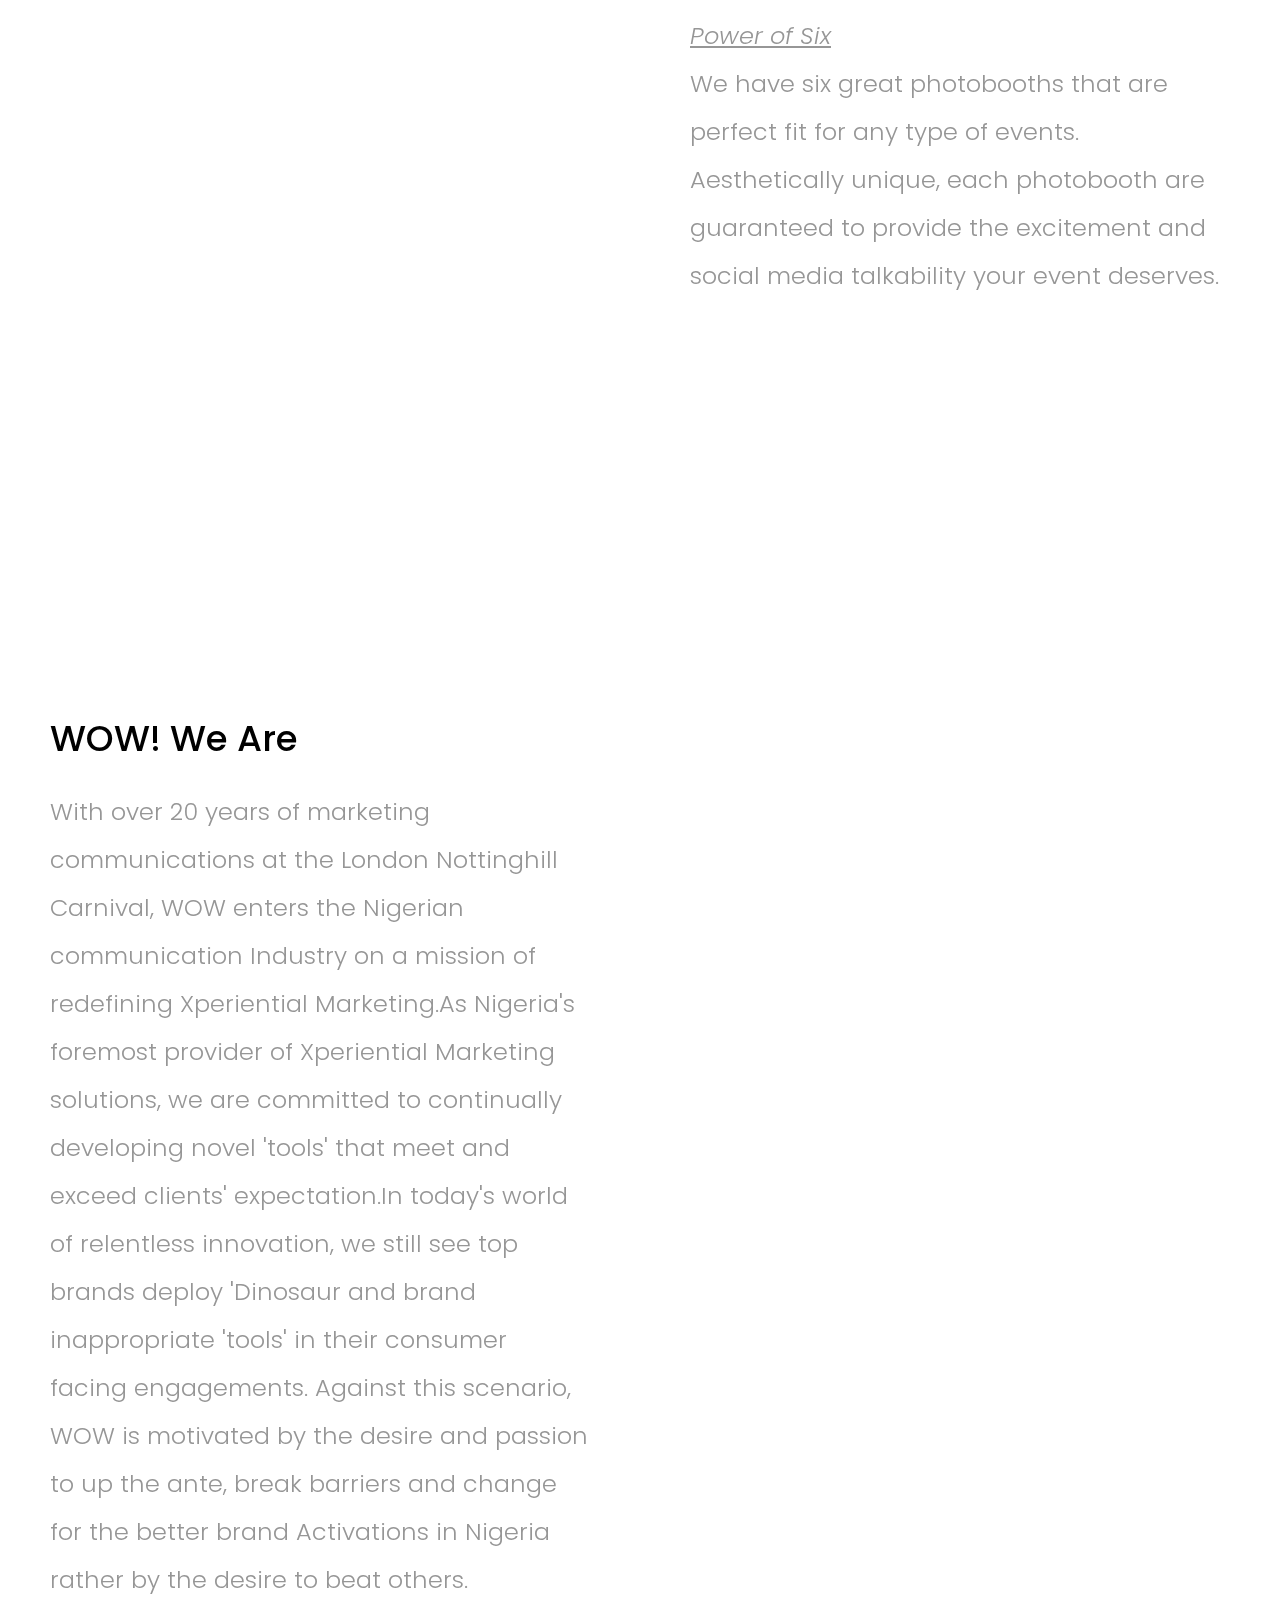
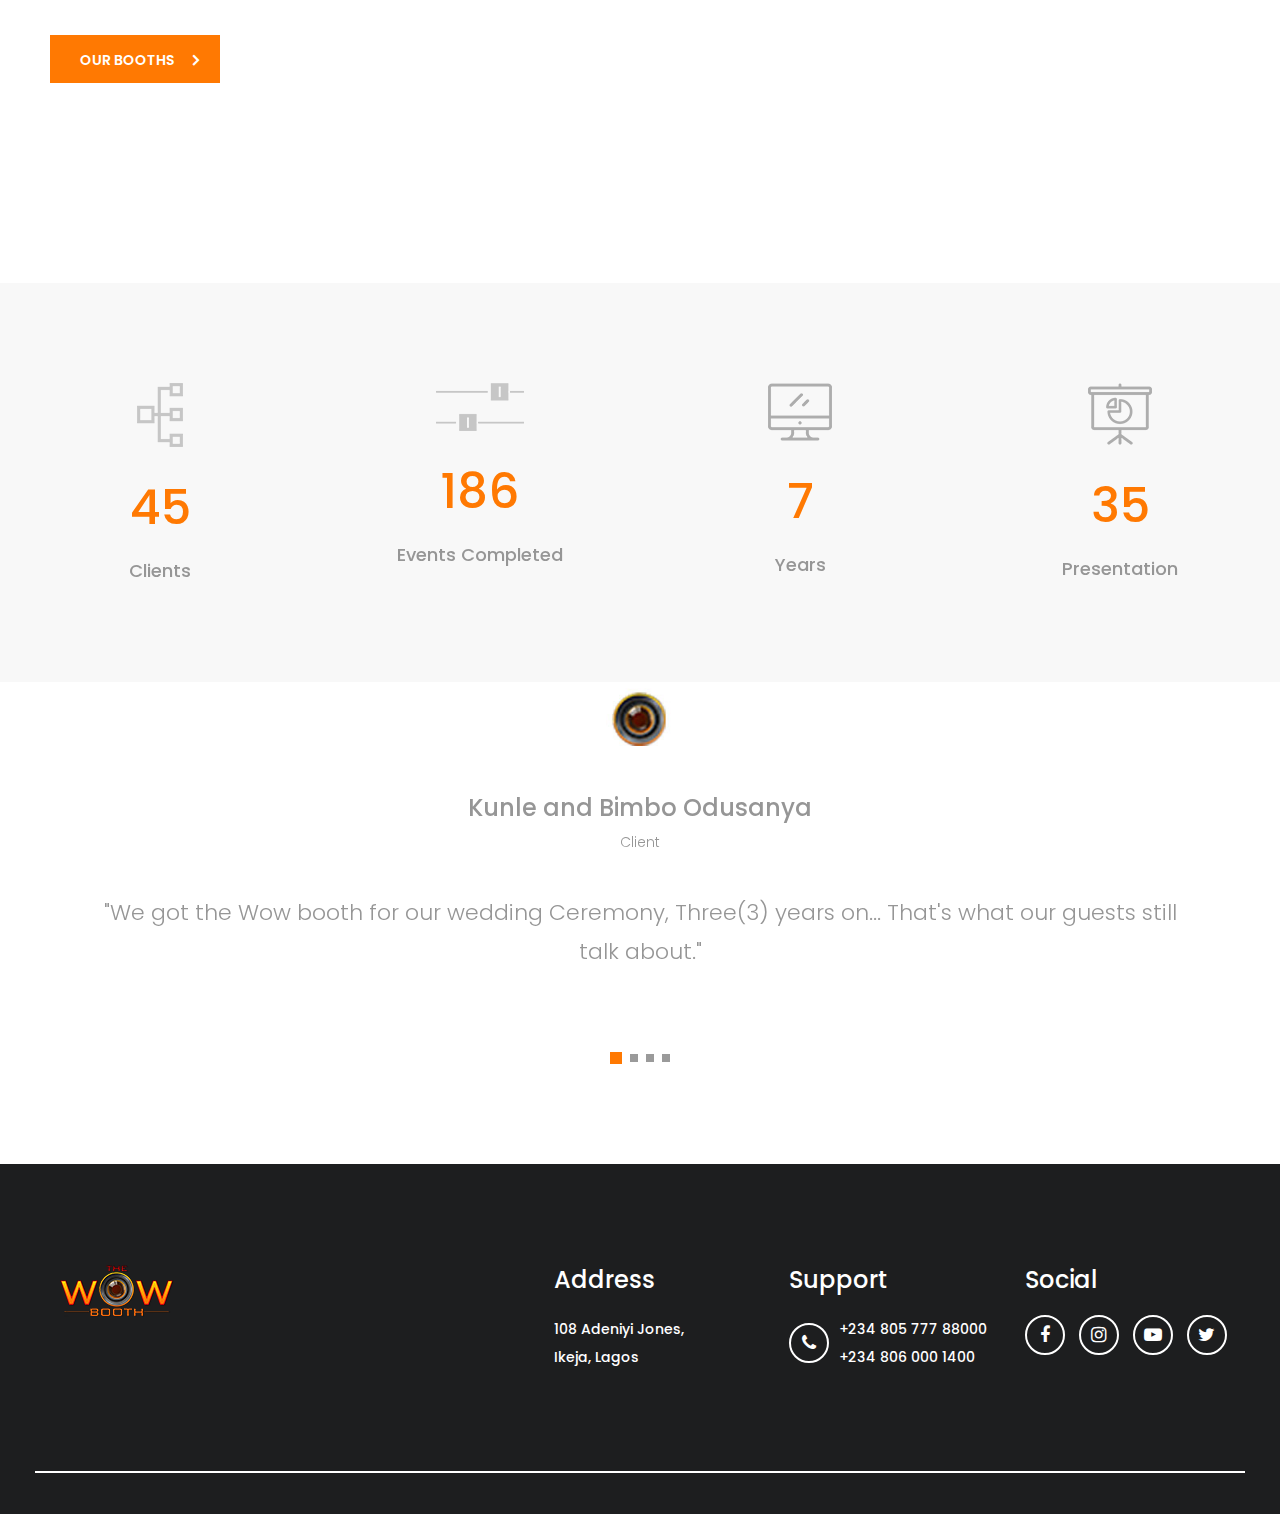
==== commit ba0a5e00: "d" ====
--- a/about.html
+++ b/about.html
@@ -121,7 +121,7 @@
              <h1>WOW! We Are</h1>
             <p>With over 20 years of marketing communications at the London Nottinghill Carnival, WOW enters the Nigerian communication Industry on a mission of redefining Xperiential Marketing.As Nigeria's foremost provider of Xperiential  Marketing solutions, we are committed to continually developing novel 'tools' that meet and exceed clients' expectation.In today's world of relentless innovation, we still see top brands deploy 'Dinosaur and brand inappropriate 'tools' in their consumer facing engagements. Against this scenario, WOW is motivated by the desire and passion to up the ante, break barriers and change for the better brand Activations in Nigeria rather by the desire to beat others.
             </p>
-            <a href="#" class="btn pixel-btn mt-15">OUR BOOTHS</a>
+            <a href="portfolio.html" class="btn pixel-btn mt-15">OUR BOOTHS</a>
         </div>
 
         <!-- Feature Thumbnail -->
@@ -141,34 +141,8 @@
                             <img src="img/core-img/m1.png" alt="">
                         </div>
                         <div class="scf-text">
-                            <h2><span class="counter">976</span></h2>
-                            <h6>Events Completed</h6>
-                        </div>
-                    </div>
-                </div>
-
-                <!-- Single Cool Facts -->
-                <div class="col-12 col-sm-6 col-lg-3">
-                    <div class="single-cool-fact mb-100">
-                        <div class="scf-icon">
-                            <img src="img/core-img/m2.png" alt="">
-                        </div>
-                        <div class="scf-text">
-                            <h2><span class="counter">235.025</span></h2>
-                            <h6>PSD Files</h6>
-                        </div>
-                    </div>
-                </div>
-
-                <!-- Single Cool Facts -->
-                <div class="col-12 col-sm-6 col-lg-3">
-                    <div class="single-cool-fact mb-100">
-                        <div class="scf-icon">
-                            <img src="img/core-img/m3.png" alt="">
-                        </div>
-                        <div class="scf-text">
-                            <h2><span class="counter">4021</span></h2>
-                            <h6>Presentations Made</h6>
+                            <h2><span class="counter">45</span></h2>
+                            <h6>Clients</h6>
                         </div>
                     </div>
                 </div>
@@ -180,8 +154,34 @@
                             <img src="img/core-img/m4.png" alt="">
                         </div>
                         <div class="scf-text">
-                            <h2><span class="counter">11.236</span></h2>
-                            <h6>Deadlines Achived</h6>
+                            <h2><span class="counter">186</span></h2>
+                            <h6>Events Completed</h6>
+                        </div>
+                    </div>
+                </div>
+
+                <!-- Single Cool Facts -->
+                <div class="col-12 col-sm-6 col-lg-3">
+                    <div class="single-cool-fact mb-100">
+                        <div class="scf-icon">
+                            <img src="img/core-img/monitor.png" alt="">
+                        </div>
+                        <div class="scf-text">
+                            <h2><span class="counter">7</span></h2>
+                            <h6>Years</h6>
+                        </div>
+                    </div>
+                </div>
+
+                <!-- Single Cool Facts -->
+                <div class="col-12 col-sm-6 col-lg-3">
+                    <div class="single-cool-fact mb-100">
+                        <div class="scf-icon">
+                            <img src="img/core-img/presentation.png" alt="">
+                        </div>
+                        <div class="scf-text">
+                            <h2><span class="counter">35</span></h2>
+                            <h6>Presentation</h6>
                         </div>
                     </div>
                 </div>
